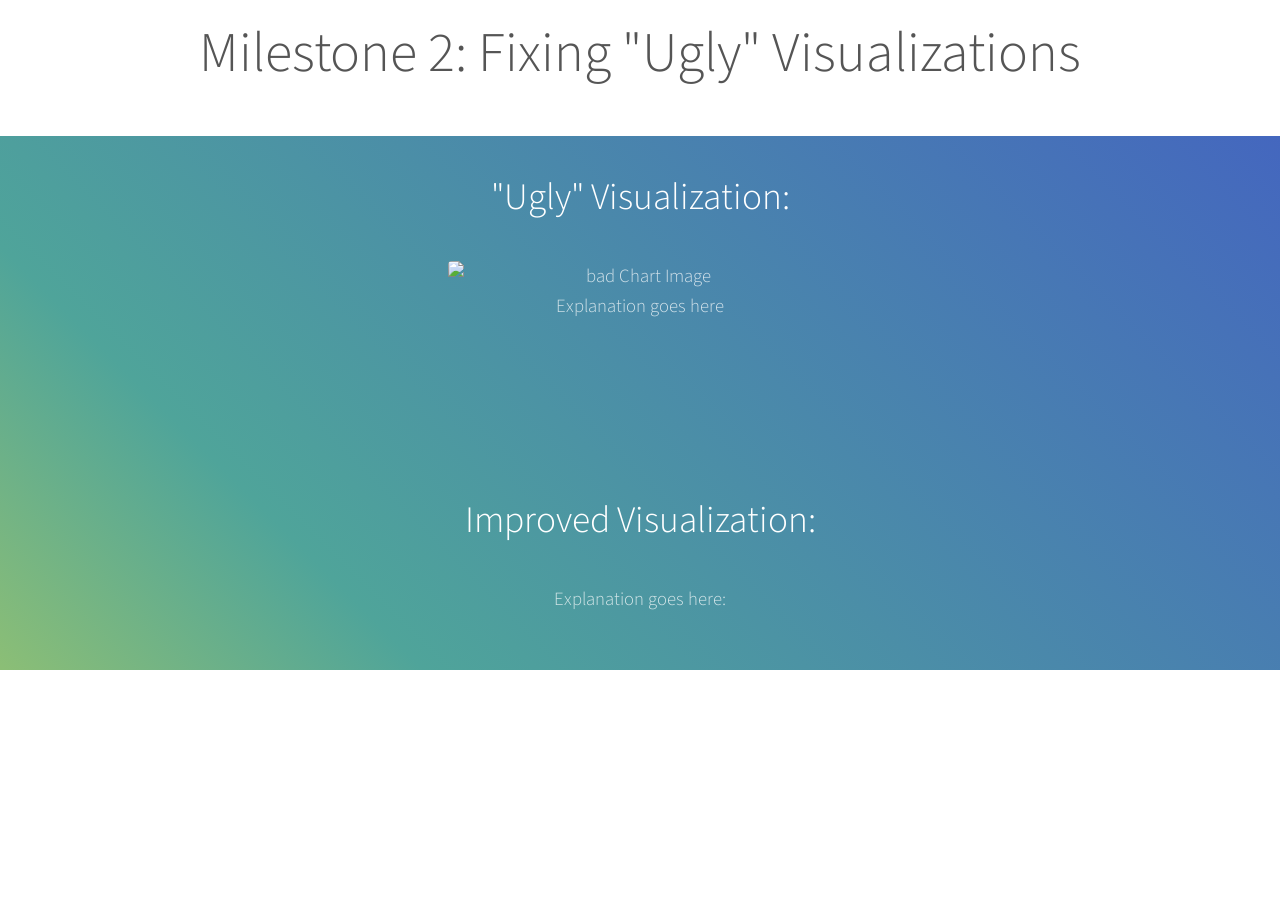
==== fixedVisualizations.html @ b589fcad "Update fixedVisualizations.html" ====
<!DOCTYPE HTML>

<html>
	<head>
		<title>Photon by HTML5 UP</title>
		<meta charset="utf-8" />
		<meta name="viewport" content="width=device-width, initial-scale=1, user-scalable=no" />
		<link rel="stylesheet" href="assets/css/main.css" />
		<noscript><link rel="stylesheet" href="assets/css/noscript.css" /></noscript>
		<style>
		    /* Reduce vertical padding only for this page */
		    #one.main.style1 {
		        padding-top: 0em;
		        padding-bottom: 1em;
		    }
			#one header.major:after {
        		display: none;
    		}
			
		</style>
		<!-- Load vega libraries -->
		<script src="https://cdn.jsdelivr.net/npm/vega@5"></script>
   		<script src="https://cdn.jsdelivr.net/npm/vega-lite@5"></script>
    	<script src="https://cdn.jsdelivr.net/npm/vega-embed@6"></script>
	</head>
	
		<div class="milestone-intro">
			<header class="major">
				<h2>Milestone 2: Fixing "Ugly" Visualizations</h2>
			</header>
		</div>

				
			<!-- Bad Visualization -->
			<div class="chart-section chart-card">
				<h2>"Ugly" Visualization: </h2>
					<img src="images/badChart.png" alt="bad Chart Image" class="image fit" style="display:block; margin:0 auto; width:30%;">
			
		
				<!-- Explanation -->
				<div class="analysis-text">
					<p>Explanation goes here</p>
					<p><br /></p>
					<p><br /></p>
					<h2>Improved Visualization: </h2>
						<div style="width: 100%; max-width: 700px; margin: 0 auto;"><div id="fixedVisualization"></div></div>
						</div>
					<p>Explanation goes here: </p>
				</div>
			</div>
	


				<!-- Scripts -->
			<script src="assets/js/jquery.min.js"></script>
			<script src="assets/js/jquery.scrolly.min.js"></script>
			<script src="assets/js/browser.min.js"></script>
			<script src="assets/js/breakpoints.min.js"></script>
			<script src="assets/js/util.js"></script>
			<script src="assets/js/main.js"></script>
			<script src="fixedVisualization.js"></script>
		
	</body>
---- assets/css/main.css ----
@import url("fontawesome-all.min.css");
@import url("https://fonts.googleapis.com/css?family=Source+Sans+Pro:300,300italic,400,400italic");

/*
	Photon by HTML5 UP
	html5up.net | @ajlkn
	Free for personal and commercial use under the CCA 3.0 license (html5up.net/license)
*/

html, body, div, span, applet, object,
iframe, h1, h2, h3, h4, h5, h6, p, blockquote,
pre, a, abbr, acronym, address, big, cite,
code, del, dfn, em, img, ins, kbd, q, s, samp,
small, strike, strong, sub, sup, tt, var, b,F
u, i, center, dl, dt, dd, ol, ul, li, fieldset,
form, label, legend, table, caption, tbody,
tfoot, thead, tr, th, td, article, aside,
canvas, details, embed, figure, figcaption,
footer, header, hgroup, menu, nav, output, ruby,
section, summary, time, mark, audio, video {
	margin: 0;
	padding: 0;
	border: 0;
	font-size: 100%;
	font: inherit;
	vertical-align: baseline;}

article, aside, details, figcaption, figure,
footer, header, hgroup, menu, nav, section {
	display: block;}

body {
	line-height: 1;
}

ol, ul {
	list-style: none;
}

blockquote, q {
	quotes: none;
}

	blockquote:before, blockquote:after, q:before, q:after {
		content: '';
		content: none;
	}

table {
	border-collapse: collapse;
	border-spacing: 0;
}

body {
	-webkit-text-size-adjust: none;
}

mark {
	background-color: transparent;
	color: inherit;
}

input::-moz-focus-inner {
	border: 0;
	padding: 0;
}

input, select, textarea {
	-moz-appearance: none;
	-webkit-appearance: none;
	-ms-appearance: none;
	appearance: none;
}

.vega-embed {
    height: auto !important;
    overflow: visible !important;
}

#chart2 {
    min-height: 400px;
}

#one p {
    text-align: center;
}

#fixedVisualization {
  width: 100%;       /* Forces container to grow and shrink with the browser window */
  display: block;    /* Ensures it acts as a structural block element */
  box-sizing: border-box;
}

.chart-card {
	padding: 2em 0 1em 0 ;
	background-color: #4686a0;
	color: rgba(255, 255, 255, 0.75);
	background-attachment: fixed,							fixed,							fixed;
	background-image: url("images/overlay2.png"), url("images/overlay3.svg"), linear-gradient(45deg, #9dc66b 5%, #4fa49a 30%, #4361c2);
	background-position: top left,						center center,					center center;
	background-size: auto,							cover,							cover;
	overflow: hidden;
	position: relative;
	text-align: center;

}

	.chart-card hr {
    margin-top: 4rem;   /* adjust as needed */
	}

	

.milestone-intro {
    text-align: center;
	font-size: 1.5em;
	padding: 1rem 0;          /* shrink vertical space */
    display: flex;            /* enable vertical centering */
    align-items: center;      /* center vertically */
    justify-content: center;  /* center horizontally */
}

.analysis-text {
    max-width: 900px;
    margin: 0 auto;
    text-align: center;
	margin-bottom: 2rem;
}

.hover-image {
    transition: transform 0.3s ease;
}

.hover-image:hover {
    transform: scale(1.05);
}

.milestone-intro header.major:after {
    display: none;
}

#portfolio {
    padding-top: 1em;
}


/* Basic */

	/*.chart-card {
	    background: white;
	    padding: 20px;
	    border-radius: 12px;
	    box-shadow: 0 0 25px rgba(0, 0, 0, 0.12);
	}*/

	html {
		box-sizing: border-box;
	}

	*, *:before, *:after {
		box-sizing: inherit;
	}

	body {
		background: #fff;
	}

		body.is-preload *, body.is-preload *:before, body.is-preload *:after {
			-moz-animation: none !important;
			-webkit-animation: none !important;
			-ms-animation: none !important;
			animation: none !important;
			-moz-transition: none !important;
			-webkit-transition: none !important;
			-ms-transition: none !important;
			transition: none !important;
		}

	body, input, select, textarea {
		color: #666;
		font-family: "Source Sans Pro", Helvetica, sans-serif;
		font-size: 16pt;
		font-weight: 300;
		line-height: 1.65em;
	}

	a {
		-moz-transition: color 0.2s ease-in-out, border-color 0.2s ease-in-out;
		-webkit-transition: color 0.2s ease-in-out, border-color 0.2s ease-in-out;
		-ms-transition: color 0.2s ease-in-out, border-color 0.2s ease-in-out;
		transition: color 0.2s ease-in-out, border-color 0.2s ease-in-out;
		border-bottom: dotted 1px #666;
		color: inherit;
		text-decoration: none;
	}

		a:hover {
			border-bottom-color: transparent !important;
			color: #6bd4c8;
		}

	strong, b {
		color: #555;
		font-weight: 400;
	}

	em, i {
		font-style: italic;
	}

	p {
		margin: 0 0 2em 0;
	}

	h1, h2, h3, h4, h5, h6 {
		color: #555;
		line-height: 1em;
		margin: 0 0 1em 0;
	}

		h1 a, h2 a, h3 a, h4 a, h5 a, h6 a {
			color: inherit;
			text-decoration: none;
		}

	h1 {
		font-size: 2.25em;
		line-height: 1.35em;
	}

	h2 {
		font-size: 2em;
		line-height: 1.35em;
	}

	h3 {
		font-size: 1.35em;
		line-height: 1.5em;
	}

	h4 {
		font-size: 1.25em;
		line-height: 1.5em;
	}

	h5 {
		font-size: 0.9em;
		line-height: 1.5em;
	}

	h6 {
		font-size: 0.7em;
		line-height: 1.5em;
	}

	sub {
		font-size: 0.8em;
		position: relative;
		top: 0.5em;
	}

	sup {
		font-size: 0.8em;
		position: relative;
		top: -0.5em;
	}


	hr {
  		border: 0;
  		width: 98%;
  		height: 2px;
  		background: linear-gradient(to right, #ddd, #999, #ddd);
  		margin: 4rem auto;
		margin-left: auto;
		margin-left: auto;
	}

		hr.major {
			margin-top: 4em ;
			margin-bottom: 2rem;
		}

	blockquote {
		border-left: solid 4px rgba(144, 144, 144, 0.5);
		font-style: italic;
		margin: 0 0 2em 0;
		padding: 0.5em 0 0.5em 2em;
	}

	code {
		background: rgba(144, 144, 144, 0.075);
		border-radius: 4px;
		border: solid 1px rgba(144, 144, 144, 0.5);
		font-family: "Courier New", monospace;
		font-size: 0.9em;
		margin: 0 0.25em;
		padding: 0.25em 0.65em;
	}

	pre {
		-webkit-overflow-scrolling: touch;
		font-family: "Courier New", monospace;
		font-size: 0.9em;
		margin: 0 0 2em 0;
	}

		pre code {
			display: block;
			line-height: 1.75em;
			padding: 1em 1.5em;
			overflow-x: auto;
		}

	.align-left {
		text-align: left;
	}

	.align-center {
		text-align: center;
	}

	.align-right {
		text-align: right;
	}

/* Container */

	.container {
		margin: 0 auto;
		max-width: calc(100% - 4em);
		width: 60em;
	}

		.container.xsmall {
			width: 15em;
		}

		.container.small {
			width: 30em;
		}

		.container.medium {
			width: 45em;
		}

		.container.large {
			width: 75em;
		}

		.container.xlarge {
			width: 90em;
		}

		.container.max {
			width: 100%;
		}

		@media screen and (max-width: 980px) {

			.container {
				max-width: 100% !important;
				width: 100% !important;
			}

		}

		@media screen and (max-width: 480px) {

			.container {
				max-width: calc(100% - 3em);
			}

		}

/* Row */

	.row {
		display: flex;
		flex-wrap: wrap;
		box-sizing: border-box;
		align-items: stretch;
	}

		.row > * {
			box-sizing: border-box;
		}

		.row.gtr-uniform > * > :last-child {
			margin-bottom: 0;
		}

		.row.aln-left {
			justify-content: flex-start;
		}

		.row.aln-center {
			justify-content: center;
		}

		.row.aln-right {
			justify-content: flex-end;
		}

		.row.aln-top {
			align-items: flex-start;
		}

		.row.aln-middle {
			align-items: center;
		}

		.row.aln-bottom {
			align-items: flex-end;
		}

		.row > .imp {
			order: -1;
		}

		.row > .col-1 {
			width: 8.33333%;
		}

		.row > .off-1 {
			margin-left: 8.33333%;
		}

		.row > .col-2 {
			width: 16.66667%;
		}

		.row > .off-2 {
			margin-left: 16.66667%;
		}

		.row > .col-3 {
			width: 25%;
		}

		.row > .off-3 {
			margin-left: 25%;
		}

		.row > .col-4 {
			width: 33.33333%;
		}

		.row > .off-4 {
			margin-left: 33.33333%;
		}

		.row > .col-5 {
			width: 41.66667%;
		}

		.row > .off-5 {
			margin-left: 41.66667%;
		}

		.row > .col-6 {
			width: 50%;
		}

		.row > .off-6 {
			margin-left: 50%;
		}

		.row > .col-7 {
			width: 58.33333%;
		}

		.row > .off-7 {
			margin-left: 58.33333%;
		}

		.row > .col-8 {
			width: 66.66667%;
		}

		.row > .off-8 {
			margin-left: 66.66667%;
		}

		.row > .col-9 {
			width: 75%;
		}

		.row > .off-9 {
			margin-left: 75%;
		}

		.row > .col-10 {
			width: 83.33333%;
		}

		.row > .off-10 {
			margin-left: 83.33333%;
		}

		.row > .col-11 {
			width: 91.66667%;
		}

		.row > .off-11 {
			margin-left: 91.66667%;
		}

		.row > .col-12 {
			width: 100%;
		}

		.row > .off-12 {
			margin-left: 100%;
		}

		.row.gtr-0 {
			margin-top: 0;
			margin-left: 0em;
		}

			.row.gtr-0 > * {
				padding: 0 0 0 0em;
			}

			.row.gtr-0.gtr-uniform {
				margin-top: 0em;
			}

				.row.gtr-0.gtr-uniform > * {
					padding-top: 0em;
				}

		.row.gtr-25 {
			margin-top: 0;
			margin-left: -0.5em;
		}

			.row.gtr-25 > * {
				padding: 0 0 0 0.5em;
			}

			.row.gtr-25.gtr-uniform {
				margin-top: -0.5em;
			}

				.row.gtr-25.gtr-uniform > * {
					padding-top: 0.5em;
				}

		.row.gtr-50 {
			margin-top: 0;
			margin-left: -1em;
		}

			.row.gtr-50 > * {
				padding: 0 0 0 1em;
			}

			.row.gtr-50.gtr-uniform {
				margin-top: -1em;
			}

				.row.gtr-50.gtr-uniform > * {
					padding-top: 1em;
				}

		.row {
			margin-top: 0;
			margin-left: -2em;
		}

			.row > * {
				padding: 0 0 0 2em;
			}

			.row.gtr-uniform {
				margin-top: -2em;
			}

				.row.gtr-uniform > * {
					padding-top: 2em;
				}

		.row.gtr-150 {
			margin-top: 0;
			margin-left: -3em;
		}

			.row.gtr-150 > * {
				padding: 0 0 0 3em;
			}

			.row.gtr-150.gtr-uniform {
				margin-top: -3em;
			}

				.row.gtr-150.gtr-uniform > * {
					padding-top: 3em;
				}

		.row.gtr-200 {
			margin-top: 0;
			margin-left: -4em;
		}

			.row.gtr-200 > * {
				padding: 0 0 0 4em;
			}

			.row.gtr-200.gtr-uniform {
				margin-top: -4em;
			}

				.row.gtr-200.gtr-uniform > * {
					padding-top: 4em;
				}

		@media screen and (max-width: 1680px) {

			.row {
				display: flex;
				flex-wrap: wrap;
				box-sizing: border-box;
				align-items: stretch;
			}

				.row > * {
					box-sizing: border-box;
				}

				.row.gtr-uniform > * > :last-child {
					margin-bottom: 0;
				}

				.row.aln-left {
					justify-content: flex-start;
				}

				.row.aln-center {
					justify-content: center;
				}

				.row.aln-right {
					justify-content: flex-end;
				}

				.row.aln-top {
					align-items: flex-start;
				}

				.row.aln-middle {
					align-items: center;
				}

				.row.aln-bottom {
					align-items: flex-end;
				}

				.row > .imp-xlarge {
					order: -1;
				}

				.row > .col-1-xlarge {
					width: 8.33333%;
				}

				.row > .off-1-xlarge {
					margin-left: 8.33333%;
				}

				.row > .col-2-xlarge {
					width: 16.66667%;
				}

				.row > .off-2-xlarge {
					margin-left: 16.66667%;
				}

				.row > .col-3-xlarge {
					width: 25%;
				}

				.row > .off-3-xlarge {
					margin-left: 25%;
				}

				.row > .col-4-xlarge {
					width: 33.33333%;
				}

				.row > .off-4-xlarge {
					margin-left: 33.33333%;
				}

				.row > .col-5-xlarge {
					width: 41.66667%;
				}

				.row > .off-5-xlarge {
					margin-left: 41.66667%;
				}

				.row > .col-6-xlarge {
					width: 50%;
				}

				.row > .off-6-xlarge {
					margin-left: 50%;
				}

				.row > .col-7-xlarge {
					width: 58.33333%;
				}

				.row > .off-7-xlarge {
					margin-left: 58.33333%;
				}

				.row > .col-8-xlarge {
					width: 66.66667%;
				}

				.row > .off-8-xlarge {
					margin-left: 66.66667%;
				}

				.row > .col-9-xlarge {
					width: 75%;
				}

				.row > .off-9-xlarge {
					margin-left: 75%;
				}

				.row > .col-10-xlarge {
					width: 83.33333%;
				}

				.row > .off-10-xlarge {
					margin-left: 83.33333%;
				}

				.row > .col-11-xlarge {
					width: 91.66667%;
				}

				.row > .off-11-xlarge {
					margin-left: 91.66667%;
				}

				.row > .col-12-xlarge {
					width: 100%;
				}

				.row > .off-12-xlarge {
					margin-left: 100%;
				}

				.row.gtr-0 {
					margin-top: 0;
					margin-left: 0em;
				}

					.row.gtr-0 > * {
						padding: 0 0 0 0em;
					}

					.row.gtr-0.gtr-uniform {
						margin-top: 0em;
					}

						.row.gtr-0.gtr-uniform > * {
							padding-top: 0em;
						}

				.row.gtr-25 {
					margin-top: 0;
					margin-left: -0.5em;
				}

					.row.gtr-25 > * {
						padding: 0 0 0 0.5em;
					}

					.row.gtr-25.gtr-uniform {
						margin-top: -0.5em;
					}

						.row.gtr-25.gtr-uniform > * {
							padding-top: 0.5em;
						}

				.row.gtr-50 {
					margin-top: 0;
					margin-left: -1em;
				}

					.row.gtr-50 > * {
						padding: 0 0 0 1em;
					}

					.row.gtr-50.gtr-uniform {
						margin-top: -1em;
					}

						.row.gtr-50.gtr-uniform > * {
							padding-top: 1em;
						}

				.row {
					margin-top: 0;
					margin-left: -2em;
				}

					.row > * {
						padding: 0 0 0 2em;
					}

					.row.gtr-uniform {
						margin-top: -2em;
					}

						.row.gtr-uniform > * {
							padding-top: 2em;
						}

				.row.gtr-150 {
					margin-top: 0;
					margin-left: -3em;
				}

					.row.gtr-150 > * {
						padding: 0 0 0 3em;
					}

					.row.gtr-150.gtr-uniform {
						margin-top: -3em;
					}

						.row.gtr-150.gtr-uniform > * {
							padding-top: 3em;
						}

				.row.gtr-200 {
					margin-top: 0;
					margin-left: -4em;
				}

					.row.gtr-200 > * {
						padding: 0 0 0 4em;
					}

					.row.gtr-200.gtr-uniform {
						margin-top: -4em;
					}

						.row.gtr-200.gtr-uniform > * {
							padding-top: 4em;
						}

		}

		@media screen and (max-width: 1140px) {

			.row {
				display: flex;
				flex-wrap: wrap;
				box-sizing: border-box;
				align-items: stretch;
			}

				.row > * {
					box-sizing: border-box;
				}

				.row.gtr-uniform > * > :last-child {
					margin-bottom: 0;
				}

				.row.aln-left {
					justify-content: flex-start;
				}

				.row.aln-center {
					justify-content: center;
				}

				.row.aln-right {
					justify-content: flex-end;
				}

				.row.aln-top {
					align-items: flex-start;
				}

				.row.aln-middle {
					align-items: center;
				}

				.row.aln-bottom {
					align-items: flex-end;
				}

				.row > .imp-large {
					order: -1;
				}

				.row > .col-1-large {
					width: 8.33333%;
				}

				.row > .off-1-large {
					margin-left: 8.33333%;
				}

				.row > .col-2-large {
					width: 16.66667%;
				}

				.row > .off-2-large {
					margin-left: 16.66667%;
				}

				.row > .col-3-large {
					width: 25%;
				}

				.row > .off-3-large {
					margin-left: 25%;
				}

				.row > .col-4-large {
					width: 33.33333%;
				}

				.row > .off-4-large {
					margin-left: 33.33333%;
				}

				.row > .col-5-large {
					width: 41.66667%;
				}

				.row > .off-5-large {
					margin-left: 41.66667%;
				}

				.row > .col-6-large {
					width: 50%;
				}

				.row > .off-6-large {
					margin-left: 50%;
				}

				.row > .col-7-large {
					width: 58.33333%;
				}

				.row > .off-7-large {
					margin-left: 58.33333%;
				}

				.row > .col-8-large {
					width: 66.66667%;
				}

				.row > .off-8-large {
					margin-left: 66.66667%;
				}

				.row > .col-9-large {
					width: 75%;
				}

				.row > .off-9-large {
					margin-left: 75%;
				}

				.row > .col-10-large {
					width: 83.33333%;
				}

				.row > .off-10-large {
					margin-left: 83.33333%;
				}

				.row > .col-11-large {
					width: 91.66667%;
				}

				.row > .off-11-large {
					margin-left: 91.66667%;
				}

				.row > .col-12-large {
					width: 100%;
				}

				.row > .off-12-large {
					margin-left: 100%;
				}

				.row.gtr-0 {
					margin-top: 0;
					margin-left: 0em;
				}

					.row.gtr-0 > * {
						padding: 0 0 0 0em;
					}

					.row.gtr-0.gtr-uniform {
						margin-top: 0em;
					}

						.row.gtr-0.gtr-uniform > * {
							padding-top: 0em;
						}

				.row.gtr-25 {
					margin-top: 0;
					margin-left: -0.5em;
				}

					.row.gtr-25 > * {
						padding: 0 0 0 0.5em;
					}

					.row.gtr-25.gtr-uniform {
						margin-top: -0.5em;
					}

						.row.gtr-25.gtr-uniform > * {
							padding-top: 0.5em;
						}

				.row.gtr-50 {
					margin-top: 0;
					margin-left: -1em;
				}

					.row.gtr-50 > * {
						padding: 0 0 0 1em;
					}

					.row.gtr-50.gtr-uniform {
						margin-top: -1em;
					}

						.row.gtr-50.gtr-uniform > * {
							padding-top: 1em;
						}

				.row {
					margin-top: 0;
					margin-left: -2em;
				}

					.row > * {
						padding: 0 0 0 2em;
					}

					.row.gtr-uniform {
						margin-top: -2em;
					}

						.row.gtr-uniform > * {
							padding-top: 2em;
						}

				.row.gtr-150 {
					margin-top: 0;
					margin-left: -3em;
				}

					.row.gtr-150 > * {
						padding: 0 0 0 3em;
					}

					.row.gtr-150.gtr-uniform {
						margin-top: -3em;
					}

						.row.gtr-150.gtr-uniform > * {
							padding-top: 3em;
						}

				.row.gtr-200 {
					margin-top: 0;
					margin-left: -4em;
				}

					.row.gtr-200 > * {
						padding: 0 0 0 4em;
					}

					.row.gtr-200.gtr-uniform {
						margin-top: -4em;
					}

						.row.gtr-200.gtr-uniform > * {
							padding-top: 4em;
						}

		}

		@media screen and (max-width: 980px) {

			.row {
				display: flex;
				flex-wrap: wrap;
				box-sizing: border-box;
				align-items: stretch;
			}

				.row > * {
					box-sizing: border-box;
				}

				.row.gtr-uniform > * > :last-child {
					margin-bottom: 0;
				}

				.row.aln-left {
					justify-content: flex-start;
				}

				.row.aln-center {
					justify-content: center;
				}

				.row.aln-right {
					justify-content: flex-end;
				}

				.row.aln-top {
					align-items: flex-start;
				}

				.row.aln-middle {
					align-items: center;
				}

				.row.aln-bottom {
					align-items: flex-end;
				}

				.row > .imp-medium {
					order: -1;
				}

				.row > .col-1-medium {
					width: 8.33333%;
				}

				.row > .off-1-medium {
					margin-left: 8.33333%;
				}

				.row > .col-2-medium {
					width: 16.66667%;
				}

				.row > .off-2-medium {
					margin-left: 16.66667%;
				}

				.row > .col-3-medium {
					width: 25%;
				}

				.row > .off-3-medium {
					margin-left: 25%;
				}

				.row > .col-4-medium {
					width: 33.33333%;
				}

				.row > .off-4-medium {
					margin-left: 33.33333%;
				}

				.row > .col-5-medium {
					width: 41.66667%;
				}

				.row > .off-5-medium {
					margin-left: 41.66667%;
				}

				.row > .col-6-medium {
					width: 50%;
				}

				.row > .off-6-medium {
					margin-left: 50%;
				}

				.row > .col-7-medium {
					width: 58.33333%;
				}

				.row > .off-7-medium {
					margin-left: 58.33333%;
				}

				.row > .col-8-medium {
					width: 66.66667%;
				}

				.row > .off-8-medium {
					margin-left: 66.66667%;
				}

				.row > .col-9-medium {
					width: 75%;
				}

				.row > .off-9-medium {
					margin-left: 75%;
				}

				.row > .col-10-medium {
					width: 83.33333%;
				}

				.row > .off-10-medium {
					margin-left: 83.33333%;
				}

				.row > .col-11-medium {
					width: 91.66667%;
				}

				.row > .off-11-medium {
					margin-left: 91.66667%;
				}

				.row > .col-12-medium {
					width: 100%;
				}

				.row > .off-12-medium {
					margin-left: 100%;
				}

				.row.gtr-0 {
					margin-top: 0;
					margin-left: 0em;
				}

					.row.gtr-0 > * {
						padding: 0 0 0 0em;
					}

					.row.gtr-0.gtr-uniform {
						margin-top: 0em;
					}

						.row.gtr-0.gtr-uniform > * {
							padding-top: 0em;
						}

				.row.gtr-25 {
					margin-top: 0;
					margin-left: -0.5em;
				}

					.row.gtr-25 > * {
						padding: 0 0 0 0.5em;
					}

					.row.gtr-25.gtr-uniform {
						margin-top: -0.5em;
					}

						.row.gtr-25.gtr-uniform > * {
							padding-top: 0.5em;
						}

				.row.gtr-50 {
					margin-top: 0;
					margin-left: -1em;
				}

					.row.gtr-50 > * {
						padding: 0 0 0 1em;
					}

					.row.gtr-50.gtr-uniform {
						margin-top: -1em;
					}

						.row.gtr-50.gtr-uniform > * {
							padding-top: 1em;
						}

				.row {
					margin-top: 0;
					margin-left: -2em;
				}

					.row > * {
						padding: 0 0 0 2em;
					}

					.row.gtr-uniform {
						margin-top: -2em;
					}

						.row.gtr-uniform > * {
							padding-top: 2em;
						}

				.row.gtr-150 {
					margin-top: 0;
					margin-left: -3em;
				}

					.row.gtr-150 > * {
						padding: 0 0 0 3em;
					}

					.row.gtr-150.gtr-uniform {
						margin-top: -3em;
					}

						.row.gtr-150.gtr-uniform > * {
							padding-top: 3em;
						}

				.row.gtr-200 {
					margin-top: 0;
					margin-left: -4em;
				}

					.row.gtr-200 > * {
						padding: 0 0 0 4em;
					}

					.row.gtr-200.gtr-uniform {
						margin-top: -4em;
					}

						.row.gtr-200.gtr-uniform > * {
							padding-top: 4em;
						}

		}

		@media screen and (max-width: 736px) {

			.row {
				display: flex;
				flex-wrap: wrap;
				box-sizing: border-box;
				align-items: stretch;
			}

				.row > * {
					box-sizing: border-box;
				}

				.row.gtr-uniform > * > :last-child {
					margin-bottom: 0;
				}

				.row.aln-left {
					justify-content: flex-start;
				}

				.row.aln-center {
					justify-content: center;
				}

				.row.aln-right {
					justify-content: flex-end;
				}

				.row.aln-top {
					align-items: flex-start;
				}

				.row.aln-middle {
					align-items: center;
				}

				.row.aln-bottom {
					align-items: flex-end;
				}

				.row > .imp-small {
					order: -1;
				}

				.row > .col-1-small {
					width: 8.33333%;
				}

				.row > .off-1-small {
					margin-left: 8.33333%;
				}

				.row > .col-2-small {
					width: 16.66667%;
				}

				.row > .off-2-small {
					margin-left: 16.66667%;
				}

				.row > .col-3-small {
					width: 25%;
				}

				.row > .off-3-small {
					margin-left: 25%;
				}

				.row > .col-4-small {
					width: 33.33333%;
				}

				.row > .off-4-small {
					margin-left: 33.33333%;
				}

				.row > .col-5-small {
					width: 41.66667%;
				}

				.row > .off-5-small {
					margin-left: 41.66667%;
				}

				.row > .col-6-small {
					width: 50%;
				}

				.row > .off-6-small {
					margin-left: 50%;
				}

				.row > .col-7-small {
					width: 58.33333%;
				}

				.row > .off-7-small {
					margin-left: 58.33333%;
				}

				.row > .col-8-small {
					width: 66.66667%;
				}

				.row > .off-8-small {
					margin-left: 66.66667%;
				}

				.row > .col-9-small {
					width: 75%;
				}

				.row > .off-9-small {
					margin-left: 75%;
				}

				.row > .col-10-small {
					width: 83.33333%;
				}

				.row > .off-10-small {
					margin-left: 83.33333%;
				}

				.row > .col-11-small {
					width: 91.66667%;
				}

				.row > .off-11-small {
					margin-left: 91.66667%;
				}

				.row > .col-12-small {
					width: 100%;
				}

				.row > .off-12-small {
					margin-left: 100%;
				}

				.row.gtr-0 {
					margin-top: 0;
					margin-left: 0em;
				}

					.row.gtr-0 > * {
						padding: 0 0 0 0em;
					}

					.row.gtr-0.gtr-uniform {
						margin-top: 0em;
					}

						.row.gtr-0.gtr-uniform > * {
							padding-top: 0em;
						}

				.row.gtr-25 {
					margin-top: 0;
					margin-left: -0.5em;
				}

					.row.gtr-25 > * {
						padding: 0 0 0 0.5em;
					}

					.row.gtr-25.gtr-uniform {
						margin-top: -0.5em;
					}

						.row.gtr-25.gtr-uniform > * {
							padding-top: 0.5em;
						}

				.row.gtr-50 {
					margin-top: 0;
					margin-left: -1em;
				}

					.row.gtr-50 > * {
						padding: 0 0 0 1em;
					}

					.row.gtr-50.gtr-uniform {
						margin-top: -1em;
					}

						.row.gtr-50.gtr-uniform > * {
							padding-top: 1em;
						}

				.row {
					margin-top: 0;
					margin-left: -2em;
				}

					.row > * {
						padding: 0 0 0 2em;
					}

					.row.gtr-uniform {
						margin-top: -2em;
					}

						.row.gtr-uniform > * {
							padding-top: 2em;
						}

				.row.gtr-150 {
					margin-top: 0;
					margin-left: -3em;
				}

					.row.gtr-150 > * {
						padding: 0 0 0 3em;
					}

					.row.gtr-150.gtr-uniform {
						margin-top: -3em;
					}

						.row.gtr-150.gtr-uniform > * {
							padding-top: 3em;
						}

				.row.gtr-200 {
					margin-top: 0;
					margin-left: -4em;
				}

					.row.gtr-200 > * {
						padding: 0 0 0 4em;
					}

					.row.gtr-200.gtr-uniform {
						margin-top: -4em;
					}

						.row.gtr-200.gtr-uniform > * {
							padding-top: 4em;
						}

		}

		@media screen and (max-width: 480px) {

			.row {
				display: flex;
				flex-wrap: wrap;
				box-sizing: border-box;
				align-items: stretch;
			}

				.row > * {
					box-sizing: border-box;
				}

				.row.gtr-uniform > * > :last-child {
					margin-bottom: 0;
				}

				.row.aln-left {
					justify-content: flex-start;
				}

				.row.aln-center {
					justify-content: center;
				}

				.row.aln-right {
					justify-content: flex-end;
				}

				.row.aln-top {
					align-items: flex-start;
				}

				.row.aln-middle {
					align-items: center;
				}

				.row.aln-bottom {
					align-items: flex-end;
				}

				.row > .imp-xsmall {
					order: -1;
				}

				.row > .col-1-xsmall {
					width: 8.33333%;
				}

				.row > .off-1-xsmall {
					margin-left: 8.33333%;
				}

				.row > .col-2-xsmall {
					width: 16.66667%;
				}

				.row > .off-2-xsmall {
					margin-left: 16.66667%;
				}

				.row > .col-3-xsmall {
					width: 25%;
				}

				.row > .off-3-xsmall {
					margin-left: 25%;
				}

				.row > .col-4-xsmall {
					width: 33.33333%;
				}

				.row > .off-4-xsmall {
					margin-left: 33.33333%;
				}

				.row > .col-5-xsmall {
					width: 41.66667%;
				}

				.row > .off-5-xsmall {
					margin-left: 41.66667%;
				}

				.row > .col-6-xsmall {
					width: 50%;
				}

				.row > .off-6-xsmall {
					margin-left: 50%;
				}

				.row > .col-7-xsmall {
					width: 58.33333%;
				}

				.row > .off-7-xsmall {
					margin-left: 58.33333%;
				}

				.row > .col-8-xsmall {
					width: 66.66667%;
				}

				.row > .off-8-xsmall {
					margin-left: 66.66667%;
				}

				.row > .col-9-xsmall {
					width: 75%;
				}

				.row > .off-9-xsmall {
					margin-left: 75%;
				}

				.row > .col-10-xsmall {
					width: 83.33333%;
				}

				.row > .off-10-xsmall {
					margin-left: 83.33333%;
				}

				.row > .col-11-xsmall {
					width: 91.66667%;
				}

				.row > .off-11-xsmall {
					margin-left: 91.66667%;
				}

				.row > .col-12-xsmall {
					width: 100%;
				}

				.row > .off-12-xsmall {
					margin-left: 100%;
				}

				.row.gtr-0 {
					margin-top: 0;
					margin-left: 0em;
				}

					.row.gtr-0 > * {
						padding: 0 0 0 0em;
					}

					.row.gtr-0.gtr-uniform {
						margin-top: 0em;
					}

						.row.gtr-0.gtr-uniform > * {
							padding-top: 0em;
						}

				.row.gtr-25 {
					margin-top: 0;
					margin-left: -0.5em;
				}

					.row.gtr-25 > * {
						padding: 0 0 0 0.5em;
					}

					.row.gtr-25.gtr-uniform {
						margin-top: -0.5em;
					}

						.row.gtr-25.gtr-uniform > * {
							padding-top: 0.5em;
						}

				.row.gtr-50 {
					margin-top: 0;
					margin-left: -1em;
				}

					.row.gtr-50 > * {
						padding: 0 0 0 1em;
					}

					.row.gtr-50.gtr-uniform {
						margin-top: -1em;
					}

						.row.gtr-50.gtr-uniform > * {
							padding-top: 1em;
						}

				.row {
					margin-top: 0;
					margin-left: -2em;
				}

					.row > * {
						padding: 0 0 0 2em;
					}

					.row.gtr-uniform {
						margin-top: -2em;
					}

						.row.gtr-uniform > * {
							padding-top: 2em;
						}

				.row.gtr-150 {
					margin-top: 0;
					margin-left: -3em;
				}

					.row.gtr-150 > * {
						padding: 0 0 0 3em;
					}

					.row.gtr-150.gtr-uniform {
						margin-top: -3em;
					}

						.row.gtr-150.gtr-uniform > * {
							padding-top: 3em;
						}

				.row.gtr-200 {
					margin-top: 0;
					margin-left: -4em;
				}

					.row.gtr-200 > * {
						padding: 0 0 0 4em;
					}

					.row.gtr-200.gtr-uniform {
						margin-top: -4em;
					}

						.row.gtr-200.gtr-uniform > * {
							padding-top: 4em;
						}

		}

		@media screen and (max-width: 320px) {

			.row {
				display: flex;
				flex-wrap: wrap;
				box-sizing: border-box;
				align-items: stretch;
			}

				.row > * {
					box-sizing: border-box;
				}

				.row.gtr-uniform > * > :last-child {
					margin-bottom: 0;
				}

				.row.aln-left {
					justify-content: flex-start;
				}

				.row.aln-center {
					justify-content: center;
				}

				.row.aln-right {
					justify-content: flex-end;
				}

				.row.aln-top {
					align-items: flex-start;
				}

				.row.aln-middle {
					align-items: center;
				}

				.row.aln-bottom {
					align-items: flex-end;
				}

				.row > .imp-xxsmall {
					order: -1;
				}

				.row > .col-1-xxsmall {
					width: 8.33333%;
				}

				.row > .off-1-xxsmall {
					margin-left: 8.33333%;
				}

				.row > .col-2-xxsmall {
					width: 16.66667%;
				}

				.row > .off-2-xxsmall {
					margin-left: 16.66667%;
				}

				.row > .col-3-xxsmall {
					width: 25%;
				}

				.row > .off-3-xxsmall {
					margin-left: 25%;
				}

				.row > .col-4-xxsmall {
					width: 33.33333%;
				}

				.row > .off-4-xxsmall {
					margin-left: 33.33333%;
				}

				.row > .col-5-xxsmall {
					width: 41.66667%;
				}

				.row > .off-5-xxsmall {
					margin-left: 41.66667%;
				}

				.row > .col-6-xxsmall {
					width: 50%;
				}

				.row > .off-6-xxsmall {
					margin-left: 50%;
				}

				.row > .col-7-xxsmall {
					width: 58.33333%;
				}

				.row > .off-7-xxsmall {
					margin-left: 58.33333%;
				}

				.row > .col-8-xxsmall {
					width: 66.66667%;
				}

				.row > .off-8-xxsmall {
					margin-left: 66.66667%;
				}

				.row > .col-9-xxsmall {
					width: 75%;
				}

				.row > .off-9-xxsmall {
					margin-left: 75%;
				}

				.row > .col-10-xxsmall {
					width: 83.33333%;
				}

				.row > .off-10-xxsmall {
					margin-left: 83.33333%;
				}

				.row > .col-11-xxsmall {
					width: 91.66667%;
				}

				.row > .off-11-xxsmall {
					margin-left: 91.66667%;
				}

				.row > .col-12-xxsmall {
					width: 100%;
				}

				.row > .off-12-xxsmall {
					margin-left: 100%;
				}

				.row.gtr-0 {
					margin-top: 0;
					margin-left: 0em;
				}

					.row.gtr-0 > * {
						padding: 0 0 0 0em;
					}

					.row.gtr-0.gtr-uniform {
						margin-top: 0em;
					}

						.row.gtr-0.gtr-uniform > * {
							padding-top: 0em;
						}

				.row.gtr-25 {
					margin-top: 0;
					margin-left: -0.5em;
				}

					.row.gtr-25 > * {
						padding: 0 0 0 0.5em;
					}

					.row.gtr-25.gtr-uniform {
						margin-top: -0.5em;
					}

						.row.gtr-25.gtr-uniform > * {
							padding-top: 0.5em;
						}

				.row.gtr-50 {
					margin-top: 0;
					margin-left: -1em;
				}

					.row.gtr-50 > * {
						padding: 0 0 0 1em;
					}

					.row.gtr-50.gtr-uniform {
						margin-top: -1em;
					}

						.row.gtr-50.gtr-uniform > * {
							padding-top: 1em;
						}

				.row {
					margin-top: 0;
					margin-left: -2em;
				}

					.row > * {
						padding: 0 0 0 2em;
					}

					.row.gtr-uniform {
						margin-top: -2em;
					}

						.row.gtr-uniform > * {
							padding-top: 2em;
						}

				.row.gtr-150 {
					margin-top: 0;
					margin-left: -3em;
				}

					.row.gtr-150 > * {
						padding: 0 0 0 3em;
					}

					.row.gtr-150.gtr-uniform {
						margin-top: -3em;
					}

						.row.gtr-150.gtr-uniform > * {
							padding-top: 3em;
						}

				.row.gtr-200 {
					margin-top: 0;
					margin-left: -4em;
				}

					.row.gtr-200 > * {
						padding: 0 0 0 4em;
					}

					.row.gtr-200.gtr-uniform {
						margin-top: -4em;
					}

						.row.gtr-200.gtr-uniform > * {
							padding-top: 4em;
						}

		}

/* Section/Article */

	section.special, article.special {
		text-align: center;
	}

	header p {
		color: #999;
		margin: 0 0 1.5em 0;
		position: relative;
	}

	header h2 + p {
		font-size: 1.25em;
		line-height: 1.5em;
		margin-top: -1em;
	}

	header h3 + p {
		font-size: 1.1em;
		line-height: 1.5em;
		margin-top: -0.8em;
	}

	header h4 + p,
	header h5 + p,
	header h6 + p {
		font-size: 0.9em;
		line-height: 1.5em;
		margin-top: -0.6em;
	}

	header.major {
		margin: 0 0 1em 0;
	}

		header.major:after {
			background: rgba(144, 144, 144, 0.5);
			content: '';
			display: inline-block;
			height: 1px;
			margin-top: 1.5em;
			width: 6em;
		}

		header.major h2, header.major h3, header.major h4, header.major h5, header.major h6 {
			margin: 0;
		}

		header.major p {
			margin: 0.7em 0 0 0;
		}

	header.special {
		text-align: center;
	}

	header.major.no-divider:after {
    display: none;
	}	


/* Form */

	form {
		margin: 0 0 2em 0;
	}

	label {
		color: #555;
		display: block;
		font-size: 0.9em;
		font-weight: 400;
		margin: 0 0 1em 0;
	}

	input[type="text"],
	input[type="password"],
	input[type="email"],
	select,
	textarea {
		-moz-appearance: none;
		-webkit-appearance: none;
		-ms-appearance: none;
		appearance: none;
		background: rgba(144, 144, 144, 0.075);
		border-radius: 4px;
		border: none;
		border: solid 1px rgba(144, 144, 144, 0.5);
		color: inherit;
		display: block;
		outline: 0;
		padding: 0 1em;
		text-decoration: none;
		width: 100%;
	}

		input[type="text"]:invalid,
		input[type="password"]:invalid,
		input[type="email"]:invalid,
		select:invalid,
		textarea:invalid {
			box-shadow: none;
		}

		input[type="text"]:focus,
		input[type="password"]:focus,
		input[type="email"]:focus,
		select:focus,
		textarea:focus {
			border-color: #6bd4c8;
		}

	select {
		background-image: url("data:image/svg+xml;charset=utf8,%3Csvg xmlns='http://www.w3.org/2000/svg' width='40' height='40' preserveAspectRatio='none' viewBox='0 0 40 40'%3E%3Cpath d='M9.4,12.3l10.4,10.4l10.4-10.4c0.2-0.2,0.5-0.4,0.9-0.4c0.3,0,0.6,0.1,0.9,0.4l3.3,3.3c0.2,0.2,0.4,0.5,0.4,0.9 c0,0.4-0.1,0.6-0.4,0.9L20.7,31.9c-0.2,0.2-0.5,0.4-0.9,0.4c-0.3,0-0.6-0.1-0.9-0.4L4.3,17.3c-0.2-0.2-0.4-0.5-0.4-0.9 c0-0.4,0.1-0.6,0.4-0.9l3.3-3.3c0.2-0.2,0.5-0.4,0.9-0.4S9.1,12.1,9.4,12.3z' fill='rgba(144, 144, 144, 0.5)' /%3E%3C/svg%3E");
		background-size: 1.25rem;
		background-repeat: no-repeat;
		background-position: calc(100% - 1rem) center;
		height: 2.75em;
		padding-right: 2.75em;
		text-overflow: ellipsis;
	}

		select option {
			color: #555;
			background: #fff;
		}

		select:focus::-ms-value {
			background-color: transparent;
		}

		select::-ms-expand {
			display: none;
		}

	input[type="text"],
	input[type="password"],
	input[type="email"],
	select {
		height: 2.75em;
	}

	textarea {
		padding: 0.75em 1em;
	}

	input[type="checkbox"],
	input[type="radio"] {
		-moz-appearance: none;
		-webkit-appearance: none;
		-ms-appearance: none;
		appearance: none;
		display: block;
		float: left;
		margin-right: -2em;
		opacity: 0;
		width: 1em;
		z-index: -1;
	}

		input[type="checkbox"] + label,
		input[type="radio"] + label {
			text-decoration: none;
			color: #666;
			cursor: pointer;
			display: inline-block;
			font-size: 1em;
			font-weight: 300;
			padding-left: 2.4em;
			padding-right: 0.75em;
			position: relative;
		}

			input[type="checkbox"] + label:before,
			input[type="radio"] + label:before {
				-moz-osx-font-smoothing: grayscale;
				-webkit-font-smoothing: antialiased;
				display: inline-block;
				font-style: normal;
				font-variant: normal;
				text-rendering: auto;
				line-height: 1;
				text-transform: none !important;
				font-family: 'Font Awesome 5 Free';
				font-weight: 900;
			}

			input[type="checkbox"] + label:before,
			input[type="radio"] + label:before {
				background: rgba(144, 144, 144, 0.075);
				border-radius: 4px;
				border: solid 1px rgba(144, 144, 144, 0.5);
				content: '';
				display: inline-block;
				font-size: 0.8em;
				height: 2.0625em;
				left: 0;
				line-height: 2.0625em;
				position: absolute;
				text-align: center;
				top: 0;
				width: 2.0625em;
			}

		input[type="checkbox"]:checked + label:before,
		input[type="radio"]:checked + label:before {
			background: #666666;
			border-color: #666666;
			color: #ffffff;
			content: '\f00c';
		}

		input[type="checkbox"]:focus + label:before,
		input[type="radio"]:focus + label:before {
			border-color: #6bd4c8;
		}

	input[type="checkbox"] + label:before {
		border-radius: 4px;
	}

	input[type="radio"] + label:before {
		border-radius: 100%;
	}

	::-webkit-input-placeholder {
		color: #999 !important;
		opacity: 1.0;
	}

	:-moz-placeholder {
		color: #999 !important;
		opacity: 1.0;
	}

	::-moz-placeholder {
		color: #999 !important;
		opacity: 1.0;
	}

	:-ms-input-placeholder {
		color: #999 !important;
		opacity: 1.0;
	}

/* Box */

	.box {
		border-radius: 4px;
		border: solid 1px rgba(144, 144, 144, 0.5);
		margin-bottom: 2em;
		padding: 1.5em;
	}

		.box > :last-child,
		.box > :last-child > :last-child,
		.box > :last-child > :last-child > :last-child {
			margin-bottom: 0;
		}

		.box.alt {
			border: 0;
			border-radius: 0;
			padding: 0;
		}

/* Icon */

	.icon {
		text-decoration: none;
		border-bottom: none;
		position: relative;
	}

		.icon:before {
			-moz-osx-font-smoothing: grayscale;
			-webkit-font-smoothing: antialiased;
			display: inline-block;
			font-style: normal;
			font-variant: normal;
			text-rendering: auto;
			line-height: 1;
			text-transform: none !important;
			font-family: 'Font Awesome 5 Free';
			font-weight: 400;
		}

		.icon > .label {
			display: none;
		}

		.icon:before {
			line-height: inherit;
		}

		.icon.solid:before {
			font-weight: 900 !important;
		}

		.icon.brands:before {
			font-family: 'Font Awesome 5 Brands';
		}

		.icon.style1:before {
			color: #c3e895;
		}

		.icon.style2:before {
			color: #8addaa;
		}

		.icon.style3:before {
			color: #6bd4c8;
		}

		.icon.style4:before {
			color: #57aed3;
		}

		.icon.style5:before {
			color: #4a87d3;
		}

		.icon.style6:before {
			color: #6b88e6;
		}

		.icon.major {
			text-decoration: none;
			color: #555;
			cursor: default;
			display: inline-block;
			margin: 0 0 1.5em 0;
		}

			.icon.major:before {
				-moz-osx-font-smoothing: grayscale;
				-webkit-font-smoothing: antialiased;
				display: inline-block;
				font-style: normal;
				font-variant: normal;
				text-rendering: auto;
				line-height: 1;
				text-transform: none !important;
				font-family: 'Font Awesome 5 Free';
				font-weight: 400;
			}

			.icon.major:before {
				font-size: 4em;
				line-height: 1em;
			}

/* Image */

	.image {
		border-radius: 4px;
		border: 0;
		display: inline-block;
		position: relative;
	}

		.image img {
			border-radius: 4px;
			display: block;
		}

		.image.left {
			float: left;
			padding: 0 1.5em 1em 0;
			top: 0.25em;
		}

		.image.right {
			float: right;
			padding: 0 0 1em 1.5em;
			top: 0.25em;
		}

		.image.left, .image.right {
			max-width: 40%;
		}

			.image.left img, .image.right img {
				width: 100%;
			}

		.image.fit {
			display: block;
			margin: 0 0 2em 0;
			width: 100%;
		}

			.image.fit img {
				width: 100%;
			}

/* List */

	ol {
		list-style: decimal;
		margin: 0 0 2em 0;
		padding-left: 1.25em;
	}

		ol li {
			padding-left: 0.25em;
		}

	ul {
		list-style: disc;
		margin: 0 0 2em 0;
		padding-left: 1em;
	}

		ul li {
			padding-left: 0.5em;
		}

		ul.alt {
			list-style: none;
			padding-left: 0;
		}

			ul.alt li {
				border-top: solid 1px rgba(144, 144, 144, 0.5);
				padding: 0.5em 0;
			}

				ul.alt li:first-child {
					border-top: 0;
					padding-top: 0;
				}

	dl {
		margin: 0 0 2em 0;
	}

/* Actions */

	ul.actions {
		display: -moz-flex;
		display: -webkit-flex;
		display: -ms-flex;
		display: flex;
		cursor: default;
		list-style: none;
		margin-left: -1em;
		padding-left: 0;
	}

		ul.actions li {
			padding: 0 0 0 1em;
			vertical-align: middle;
		}

		ul.actions.special {
			-moz-justify-content: center;
			-webkit-justify-content: center;
			-ms-justify-content: center;
			justify-content: center;
			width: 100%;
			margin-left: 0;
		}

			ul.actions.special li:first-child {
				padding-left: 0;
			}

		ul.actions.stacked {
			-moz-flex-direction: column;
			-webkit-flex-direction: column;
			-ms-flex-direction: column;
			flex-direction: column;
			margin-left: 0;
		}

			ul.actions.stacked li {
				padding: 1.3em 0 0 0;
			}

				ul.actions.stacked li:first-child {
					padding-top: 0;
				}

		ul.actions.fit {
			width: calc(100% + 1em);
		}

			ul.actions.fit li {
				-moz-flex-grow: 1;
				-webkit-flex-grow: 1;
				-ms-flex-grow: 1;
				flex-grow: 1;
				-moz-flex-shrink: 1;
				-webkit-flex-shrink: 1;
				-ms-flex-shrink: 1;
				flex-shrink: 1;
				width: 100%;
			}

				ul.actions.fit li > * {
					width: 100%;
				}

			ul.actions.fit.stacked {
				width: 100%;
			}

		@media screen and (max-width: 480px) {

			ul.actions:not(.fixed) {
				-moz-flex-direction: column;
				-webkit-flex-direction: column;
				-ms-flex-direction: column;
				flex-direction: column;
				margin-left: 0;
				width: 100% !important;
			}

				ul.actions:not(.fixed) li {
					-moz-flex-grow: 1;
					-webkit-flex-grow: 1;
					-ms-flex-grow: 1;
					flex-grow: 1;
					-moz-flex-shrink: 1;
					-webkit-flex-shrink: 1;
					-ms-flex-shrink: 1;
					flex-shrink: 1;
					padding: 1em 0 0 0;
					text-align: center;
					width: 100%;
				}

					ul.actions:not(.fixed) li > * {
						width: 100%;
					}

					ul.actions:not(.fixed) li:first-child {
						padding-top: 0;
					}

					ul.actions:not(.fixed) li input[type="submit"],
					ul.actions:not(.fixed) li input[type="reset"],
					ul.actions:not(.fixed) li input[type="button"],
					ul.actions:not(.fixed) li button,
					ul.actions:not(.fixed) li .button {
						width: 100%;
					}

						ul.actions:not(.fixed) li input[type="submit"].icon:before,
						ul.actions:not(.fixed) li input[type="reset"].icon:before,
						ul.actions:not(.fixed) li input[type="button"].icon:before,
						ul.actions:not(.fixed) li button.icon:before,
						ul.actions:not(.fixed) li .button.icon:before {
							margin-left: -0.5em;
						}

		}

/* Icons */

	ul.icons {
		cursor: default;
		list-style: none;
		padding-left: 0;
	}

		ul.icons li {
			display: inline-block;
			padding: 0 1.25em 0 0;
		}

			ul.icons li:last-child {
				padding-right: 0;
			}

			ul.icons li .icon:before {
				font-size: 1.5em;
			}

/* Major Icons */

	ul.major-icons {
		list-style: none;
		padding-left: 0;
	}

		ul.major-icons li {
			display: inline-block;
			padding: 2.5em;
			text-align: center;
		}

			ul.major-icons li .icon {
				-moz-transform: rotate(45deg);
				-webkit-transform: rotate(45deg);
				-ms-transform: rotate(45deg);
				transform: rotate(45deg);
				border-radius: 4px;
				border: solid 1px rgba(144, 144, 144, 0.5);
				display: inline-block;
				height: 8em;
				line-height: 8em;
				margin: 0;
				text-align: center;
				width: 8em;
			}

				ul.major-icons li .icon:before {
					-moz-transform: rotate(-45deg);
					-webkit-transform: rotate(-45deg);
					-ms-transform: rotate(-45deg);
					transform: rotate(-45deg);
					display: inline-block;
					line-height: inherit;
				}

/* Table */

	.table-wrapper {
		-webkit-overflow-scrolling: touch;
		overflow-x: auto;
	}

	table {
		margin: 0 0 2em 0;
		width: 100%;
	}

		table tbody tr {
			border-left: 0;
			border-right: 0;
		}

			table tbody tr:nth-child(2n + 1) {
				background-color: rgba(144, 144, 144, 0.075);
			}

		table td {
			padding: 0.75em 0.75em;
		}

		table th {
			color: #555;
			font-size: 0.9em;
			font-weight: 400;
			padding: 0 0.75em 0.75em 0.75em;
			text-align: left;
		}

		table thead {
			border-bottom: solid 1px rgba(144, 144, 144, 0.5);
		}

		table tfoot {
			border-top: solid 1px rgba(144, 144, 144, 0.5);
		}

		table.alt {
			border-collapse: separate;
		}

			table.alt tbody tr td {
				border: solid 1px rgba(144, 144, 144, 0.5);
				border-left-width: 0;
				border-top-width: 0;
			}

				table.alt tbody tr td:first-child {
					border-left-width: 1px;
				}

			table.alt tbody tr:first-child td {
				border-top-width: 1px;
			}

			table.alt thead {
				border-bottom: 0;
			}

			table.alt tfoot {
				border-top: 0;
			}

/* Button */

	input[type="submit"],
	input[type="reset"],
	input[type="button"],
	button,
	.button {
		-moz-appearance: none;
		-webkit-appearance: none;
		-ms-appearance: none;
		appearance: none;
		-moz-transition: background-color 0.2s ease-in-out, color 0.2s ease-in-out;
		-webkit-transition: background-color 0.2s ease-in-out, color 0.2s ease-in-out;
		-ms-transition: background-color 0.2s ease-in-out, color 0.2s ease-in-out;
		transition: background-color 0.2s ease-in-out, color 0.2s ease-in-out;
		background-color: transparent;
		border-radius: 4px;
		border: 0;
		box-shadow: inset 0 0 0 1px rgba(144, 144, 144, 0.5);
		color: #555 !important;
		cursor: pointer;
		display: inline-block;
		font-size: 0.9em;
		font-weight: 400;
		height: 2.75em;
		letter-spacing: 0.125em;
		line-height: 2.75em;
		padding: 0 2em;
		text-align: center;
		text-decoration: none;
		text-indent: 0.125em;
		text-transform: uppercase;
		white-space: nowrap;
	}

		input[type="submit"]:hover,
		input[type="reset"]:hover,
		input[type="button"]:hover,
		button:hover,
		.button:hover {
			background-color: rgba(144, 144, 144, 0.075);
		}

		input[type="submit"]:active,
		input[type="reset"]:active,
		input[type="button"]:active,
		button:active,
		.button:active {
			background-color: rgba(144, 144, 144, 0.2);
		}

		input[type="submit"].icon:before,
		input[type="reset"].icon:before,
		input[type="button"].icon:before,
		button.icon:before,
		.button.icon:before {
			margin-right: 0.5em;
		}

		input[type="submit"].fit,
		input[type="reset"].fit,
		input[type="button"].fit,
		button.fit,
		.button.fit {
			width: 100%;
		}

		input[type="submit"].small,
		input[type="reset"].small,
		input[type="button"].small,
		button.small,
		.button.small {
			font-size: 0.7em;
		}

		input[type="submit"].large,
		input[type="reset"].large,
		input[type="button"].large,
		button.large,
		.button.large {
			font-size: 1.25em;
		}

		input[type="submit"].wide,
		input[type="reset"].wide,
		input[type="button"].wide,
		button.wide,
		.button.wide {
			min-width: 12em;
		}

		input[type="submit"].primary,
		input[type="reset"].primary,
		input[type="button"].primary,
		button.primary,
		.button.primary {
			background-color: #555;
			box-shadow: none !important;
			color: #fff !important;
		}

			input[type="submit"].primary:hover,
			input[type="reset"].primary:hover,
			input[type="button"].primary:hover,
			button.primary:hover,
			.button.primary:hover {
				background-color: #626262;
			}

			input[type="submit"].primary:active,
			input[type="reset"].primary:active,
			input[type="button"].primary:active,
			button.primary:active,
			.button.primary:active {
				background-color: #484848;
			}

		input[type="submit"].disabled, input[type="submit"]:disabled,
		input[type="reset"].disabled,
		input[type="reset"]:disabled,
		input[type="button"].disabled,
		input[type="button"]:disabled,
		button.disabled,
		button:disabled,
		.button.disabled,
		.button:disabled {
			cursor: default;
			opacity: 0.25;
		}

/* Main */

	.main {
		padding: 6em 0 4em 0 ;
	}

		.main.style1 {
			background: #fff;
		}

		.main.style2 {
			background-color: #333;
			color: rgba(255, 255, 255, 0.75);
			background-attachment: fixed,							fixed;
			background-image: url("images/overlay1.png"), url("../../images/header.jpg");
			background-size: auto,							cover;
		}

			.main.style2 a {
				border-bottom-color: rgba(255, 255, 255, 0.5);
			}

				.main.style2 a:hover {
					color: #ffffff;
				}

			.main.style2 h1, .main.style2 h2, .main.style2 h3, .main.style2 h4, .main.style2 h5, .main.style2 h6, .main.style2 strong, .main.style2 b {
				color: #ffffff;
			}

			.main.style2 header p {
				color: #ffffff;
			}

			.main.style2 header.major:after {
				background: #ffffff;
			}

			.main.style2 input[type="submit"],
			.main.style2 input[type="reset"],
			.main.style2 input[type="button"],
			.main.style2 button,
			.main.style2 .button {
				box-shadow: inset 0 0 0 1px #ffffff;
				color: #ffffff !important;
			}

				.main.style2 input[type="submit"]:hover,
				.main.style2 input[type="reset"]:hover,
				.main.style2 input[type="button"]:hover,
				.main.style2 button:hover,
				.main.style2 .button:hover {
					background-color: rgba(255, 255, 255, 0.125);
				}

				.main.style2 input[type="submit"]:active,
				.main.style2 input[type="reset"]:active,
				.main.style2 input[type="button"]:active,
				.main.style2 button:active,
				.main.style2 .button:active {
					background-color: rgba(255, 255, 255, 0.25);
				}

				.main.style2 input[type="submit"].primary,
				.main.style2 input[type="reset"].primary,
				.main.style2 input[type="button"].primary,
				.main.style2 button.primary,
				.main.style2 .button.primary {
					background-color: #ffffff;
					box-shadow: inset 0 0 0 1px #ffffff !important;
					color: #333 !important;
				}

					.main.style2 input[type="submit"].primary:hover,
					.main.style2 input[type="reset"].primary:hover,
					.main.style2 input[type="button"].primary:hover,
					.main.style2 button.primary:hover,
					.main.style2 .button.primary:hover {
						background-color: rgba(255, 255, 255, 0.125) !important;
						color: #ffffff !important;
					}

					.main.style2 input[type="submit"].primary:active,
					.main.style2 input[type="reset"].primary:active,
					.main.style2 input[type="button"].primary:active,
					.main.style2 button.primary:active,
					.main.style2 .button.primary:active {
						background-color: rgba(255, 255, 255, 0.25) !important;
					}

			.main.style2 ul.major-icons li .icon {
				border-color: #ffffff;
			}

			.main.style2 .icon.major {
				color: #ffffff;
			}

/* Header */

	#header {
		padding: 9em 0 9em 0 ;
		background-color: #4686a0;
		color: rgba(255, 255, 255, 0.75);
		background-attachment: fixed,							fixed,							fixed;
		background-image: url("images/overlay2.png"), url("images/overlay3.svg"), linear-gradient(45deg, #9dc66b 5%, #4fa49a 30%, #4361c2);
		background-position: top left,						center center,					center center;
		background-size: auto,							cover,							cover;
		overflow: hidden;
		position: relative;
		text-align: center;
	}

		#header a {
			border-bottom-color: rgba(255, 255, 255, 0.5);
		}

			#header a:hover {
				color: #ffffff;
			}

		#header h1, #header h2, #header h3, #header h4, #header h5, #header h6, #header strong, #header b {
			color: #ffffff;
		}

		#header header p {
			color: #ffffff;
		}

		#header header.major:after {
			background: #ffffff;
		}

		#header input[type="submit"],
		#header input[type="reset"],
		#header input[type="button"],
		#header button,
		#header .button {
			box-shadow: inset 0 0 0 1px #ffffff;
			color: #ffffff !important;
		}

			#header input[type="submit"]:hover,
			#header input[type="reset"]:hover,
			#header input[type="button"]:hover,
			#header button:hover,
			#header .button:hover {
				background-color: rgba(255, 255, 255, 0.125);
			}

			#header input[type="submit"]:active,
			#header input[type="reset"]:active,
			#header input[type="button"]:active,
			#header button:active,
			#header .button:active {
				background-color: rgba(255, 255, 255, 0.25);
			}

			#header input[type="submit"].primary,
			#header input[type="reset"].primary,
			#header input[type="button"].primary,
			#header button.primary,
			#header .button.primary {
				background-color: #ffffff;
				box-shadow: inset 0 0 0 1px #ffffff !important;
				color: #4686a0 !important;
			}

				#header input[type="submit"].primary:hover,
				#header input[type="reset"].primary:hover,
				#header input[type="button"].primary:hover,
				#header button.primary:hover,
				#header .button.primary:hover {
					background-color: rgba(255, 255, 255, 0.125) !important;
					color: #ffffff !important;
				}

				#header input[type="submit"].primary:active,
				#header input[type="reset"].primary:active,
				#header input[type="button"].primary:active,
				#header button.primary:active,
				#header .button.primary:active {
					background-color: rgba(255, 255, 255, 0.25) !important;
				}

		#header ul.major-icons li .icon {
			border-color: #ffffff;
		}

		#header .icon.major {
			color: #ffffff;
		}

		#header h1 {
			margin: 0;
		}

		#header p {
			margin: 1em 0 0 0;
		}

		#header .actions {
			-moz-justify-content: center;
			-webkit-justify-content: center;
			-ms-justify-content: center;
			justify-content: center;
			margin-top: 2.5em;
			margin-left: 0;
			position: relative;
		}

			#header .actions li:first-child {
				padding-left: 0;
			}

			#header .actions:after {
				background: #ffffff;
				content: '';
				height: 100vh;
				left: 50%;
				position: absolute;
				top: 100%;
				width: 1px;
			}

		#header .inner {
			-moz-transition: -moz-transform 1.5s ease, opacity 2s ease;
			-webkit-transition: -webkit-transform 1.5s ease, opacity 2s ease;
			-ms-transition: -ms-transform 1.5s ease, opacity 2s ease;
			transition: transform 1.5s ease, opacity 2s ease;
			-moz-transition-delay: 0.25s;
			-webkit-transition-delay: 0.25s;
			-ms-transition-delay: 0.25s;
			transition-delay: 0.25s;
			-moz-transform: scale(1);
			-webkit-transform: scale(1);
			-ms-transform: scale(1);
			transform: scale(1);
			opacity: 1;
			position: relative;
			z-index: 1;
		}

			#header .inner .actions {
				-moz-transition: -moz-transform 1.25s ease;
				-webkit-transition: -webkit-transform 1.25s ease;
				-ms-transition: -ms-transform 1.25s ease;
				transition: transform 1.25s ease;
				-moz-transition-delay: 1s;
				-webkit-transition-delay: 1s;
				-ms-transition-delay: 1s;
				transition-delay: 1s;
				-moz-transform: translateY(0);
				-webkit-transform: translateY(0);
				-ms-transform: translateY(0);
				transform: translateY(0);
				opacity: 1;
			}

		#header:after {
			-moz-transition: opacity 1s ease;
			-webkit-transition: opacity 1s ease;
			-ms-transition: opacity 1s ease;
			transition: opacity 1s ease;
			background-image: linear-gradient(45deg, #4fa49a, #4361c2);
			content: '';
			height: 100%;
			left: 0;
			opacity: 0;
			position: absolute;
			top: 0;
			width: 100%;
		}

	body.is-preload #header .inner {
		-moz-transform: scale(1.05);
		-webkit-transform: scale(1.05);
		-ms-transform: scale(1.05);
		transform: scale(1.05);
		opacity: 0;
	}

		body.is-preload #header .inner .actions {
			-moz-transform: translateY(30em);
			-webkit-transform: translateY(30em);
			-ms-transform: translateY(30em);
			transform: translateY(30em);
			opacity: 0;
		}

	body.is-preload #header:after {
		opacity: 1;
	}

/* Footer */

	#footer {
		padding: 6em 0 6em 0 ;
		background-color: #4686a0;
		color: rgba(255, 255, 255, 0.75);
		background-attachment: fixed,							fixed,							fixed;
		background-image: url("images/overlay2.png"), url("images/overlay4.svg"), linear-gradient(45deg, #4361c2, #4fa49a 50%, #9dc66b 95%);
		background-position: top left,						center center,					center center;
		background-size: auto,							cover,							cover;
		text-align: center;
	}

		#footer a {
			border-bottom-color: rgba(255, 255, 255, 0.5);
		}

			#footer a:hover {
				color: #ffffff;
			}

		#footer h1, #footer h2, #footer h3, #footer h4, #footer h5, #footer h6, #footer strong, #footer b {
			color: #ffffff;
		}

		#footer header p {
			color: #ffffff;
		}

		#footer header.major:after {
			background: #ffffff;
		}

		#footer input[type="submit"],
		#footer input[type="reset"],
		#footer input[type="button"],
		#footer button,
		#footer .button {
			box-shadow: inset 0 0 0 1px #ffffff;
			color: #ffffff !important;
		}

			#footer input[type="submit"]:hover,
			#footer input[type="reset"]:hover,
			#footer input[type="button"]:hover,
			#footer button:hover,
			#footer .button:hover {
				background-color: rgba(255, 255, 255, 0.125);
			}

			#footer input[type="submit"]:active,
			#footer input[type="reset"]:active,
			#footer input[type="button"]:active,
			#footer button:active,
			#footer .button:active {
				background-color: rgba(255, 255, 255, 0.25);
			}

			#footer input[type="submit"].primary,
			#footer input[type="reset"].primary,
			#footer input[type="button"].primary,
			#footer button.primary,
			#footer .button.primary {
				background-color: #ffffff;
				box-shadow: inset 0 0 0 1px #ffffff !important;
				color: #4686a0 !important;
			}

				#footer input[type="submit"].primary:hover,
				#footer input[type="reset"].primary:hover,
				#footer input[type="button"].primary:hover,
				#footer button.primary:hover,
				#footer .button.primary:hover {
					background-color: rgba(255, 255, 255, 0.125) !important;
					color: #ffffff !important;
				}

				#footer input[type="submit"].primary:active,
				#footer input[type="reset"].primary:active,
				#footer input[type="button"].primary:active,
				#footer button.primary:active,
				#footer .button.primary:active {
					background-color: rgba(255, 255, 255, 0.25) !important;
				}

		#footer ul.major-icons li .icon {
			border-color: #ffffff;
		}

		#footer .icon.major {
			color: #ffffff;
		}

		#footer .icons {
			margin: 0;
		}

		#footer .copyright {
			font-size: 0.8em;
			list-style: none;
			margin: 2em 0 0 0;
			padding: 0;
		}

			#footer .copyright li {
				border-left: solid 1px;
				display: inline-block;
				line-height: 1em;
				margin-left: 1em;
				padding: 0 0 0 1em;
			}

				#footer .copyright li:first-child {
					border-left: 0;
					margin-left: 0;
					padding: 0;
				}

/* XLarge */

	@media screen and (max-width: 1680px) {

		/* Basic */

			body, input, select, textarea {
				font-size: 14pt;
			}

		/* Header */

			#header {
				padding: 6em 0 6em 0 ;
			}

	}

/* Large */

	@media screen and (max-width: 1140px) {

		/* Basic */

			body, input, select, textarea {
				font-size: 13pt;
			}

			h1 br, h2 br, h3 br, h4 br, h5 br, h6 br {
				display: none;
			}

		/* List */

			ul.major-icons li {
				padding: 2em;
			}

				ul.major-icons li .icon {
					height: 8em;
					line-height: 8em;
					width: 8em;
				}

		/* Main */

			.main {
				padding: 4em 0 2em 0 ;
			}

				.main.style2 {
					background-attachment: scroll;
				}

		/* Header */

			#header {
				padding: 5em 0 5em 0 ;
				background-attachment: scroll;
			}

				#header br {
					display: inline;
				}

		/* Footer */

			#footer {
				padding: 4em 0 4em 0 ;
				background-attachment: scroll;
			}

	}

/* Medium */

	@media screen and (max-width: 980px) {

		/* List */

			ul.major-icons li {
				padding: 2em;
			}

				ul.major-icons li .icon {
					height: 7em;
					line-height: 7em;
					width: 7em;
				}

		/* Main */

			.main {
				padding: 5em 3em 3em 3em ;
			}

		/* Header */

			#header {
				padding: 8em 3em 8em 3em ;
			}

		/* Footer */

			#footer {
				padding: 5em 3em 5em 3em ;
			}

		/* One */

			#one {
				text-align: center;
			}

		/* Two */

			#two {
				text-align: center;
			}

	}

/* Small */

	@media screen and (max-width: 736px) {

		/* Basic */

			body, input, select, textarea {
				font-size: 12pt;
			}

			h1 {
				font-size: 1.75em;
			}

			h2 {
				font-size: 1.5em;
			}

			h3 {
				font-size: 1.1em;
			}

			h4 {
				font-size: 1em;
			}

		/* List */

			ul.major-icons li {
				padding: 1.5em;
			}

				ul.major-icons li .icon {
					height: 5em;
					line-height: 5em;
					width: 5em;
				}

					ul.major-icons li .icon:before {
						font-size: 42px;
					}

		/* Icon */

			.icon.major {
				margin: 0 0 1em 0;
			}

		/* Button */

			input[type="submit"],
			input[type="reset"],
			input[type="button"],
			button,
			.button {
				height: 3em;
				line-height: 3em;
			}

		/* Main */

			.main {
				padding: 3em 1.5em 1em 1.5em ;
			}

		/* Header */

			#header {
				padding: 4em 3em 4em 3em ;
			}

				#header .actions {
					margin: 2em 0 0 0;
				}

		/* Footer */

			#footer {
				padding: 3em 1.5em 3em 1.5em ;
			}

	}

/* XSmall */

	@media screen and (max-width: 480px) {

		/* Button */

			input[type="submit"],
			input[type="reset"],
			input[type="button"],
			.button {
				padding: 0;
			}

		/* Main */

			.main {
				padding: 2em 1.5em 0.1em 1.5em ;
			}

		/* Header */

			#header {
				padding: 4em 2em 4em 2em ;
			}

				#header br {
					display: none;
				}

		/* Footer */

			#footer {
				padding: 2em 1.5em 2em 1.5em ;
			}

				#footer .copyright {
					margin: 1.5em 0 0 0;
				}

					#footer .copyright li {
						border: 0;
						display: block;
						margin: 1em 0 0 0;
						padding: 0;
					}

						#footer .copyright li:first-child {
							margin-top: 0;
						}

	}

/* XXSmall */

	@media screen and (max-width: 320px) {

		/* Basic */

			html, body {
				min-width: 320px;
			}

		/* Main */

			.main {
				padding: 2em 1em 0.1em 1em ;
			}

		/* Header */

			#header {
				padding: 3em 1em 3em 1em ;
			}

		/* Footer */

			#footer {
				padding: 2em 1em 2em 1em ;
			}

	}

.chart-section.chart-card h3 {
    color: #ffffff;
}

.chart-section.chart-card h2 {
    color: #ffffff;
}

.python-img {
    display: block;
    margin: 0 auto;
	width: 600px;
}

.analysis-text {
    text-align: center;
}

.analysis-text img {
    display: inline-block;
    margin: 0 auto;
}
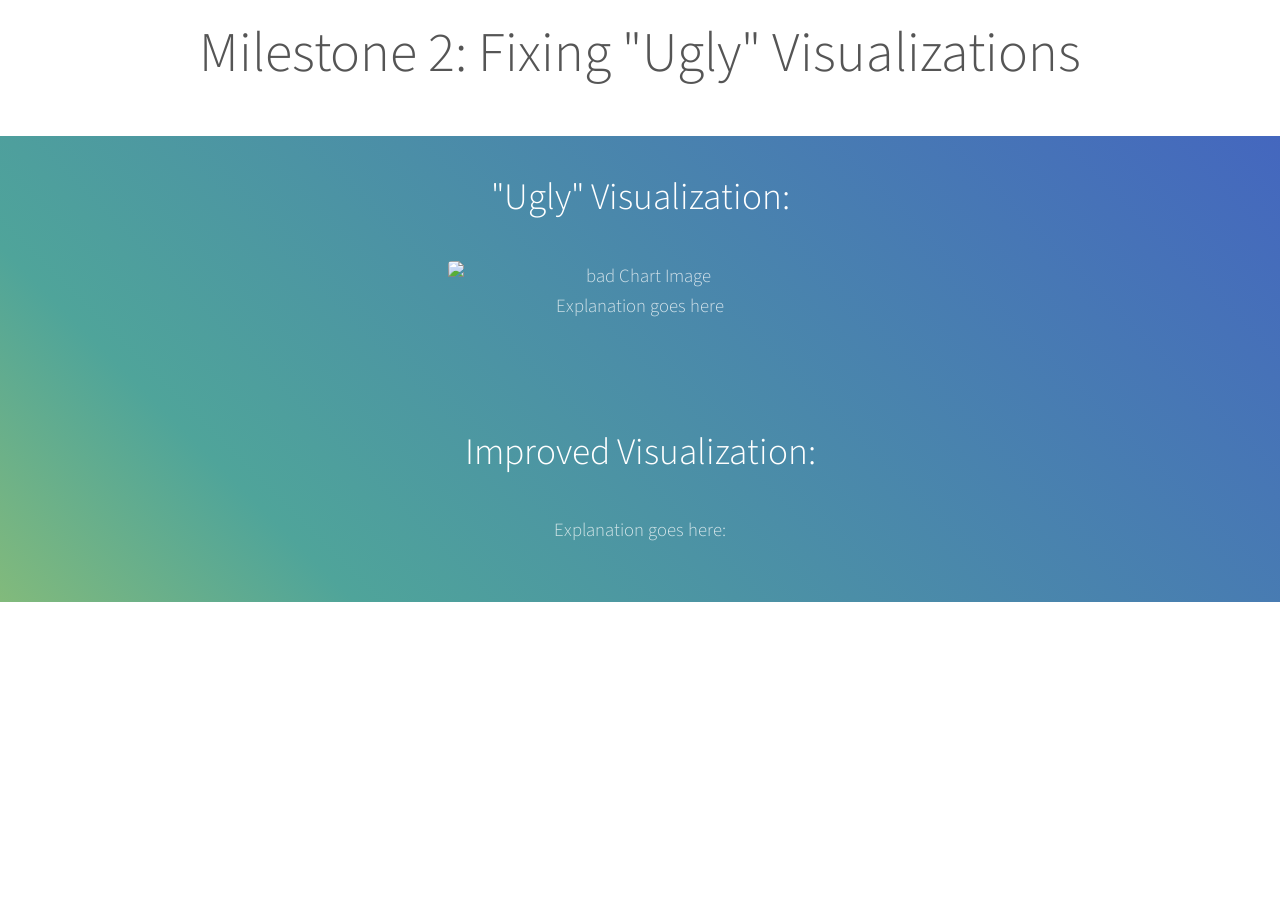
==== commit ee43c22d: "Update fixedVisualizations.html" ====
--- a/fixedVisualizations.html
+++ b/fixedVisualizations.html
@@ -35,12 +35,10 @@
 			<div class="chart-section chart-card">
 				<h2>"Ugly" Visualization: </h2>
 					<img src="images/badChart.png" alt="bad Chart Image" class="image fit" style="display:block; margin:0 auto; width:30%;">
-			
+				<p>Explanation goes here</p>
 		
 				<!-- Explanation -->
 				<div class="analysis-text">
-					<p>Explanation goes here</p>
-					<p><br /></p>
 					<p><br /></p>
 					<h2>Improved Visualization: </h2>
 						<div style="width: 100%; max-width: 700px; margin: 0 auto;"><div id="fixedVisualization"></div></div>
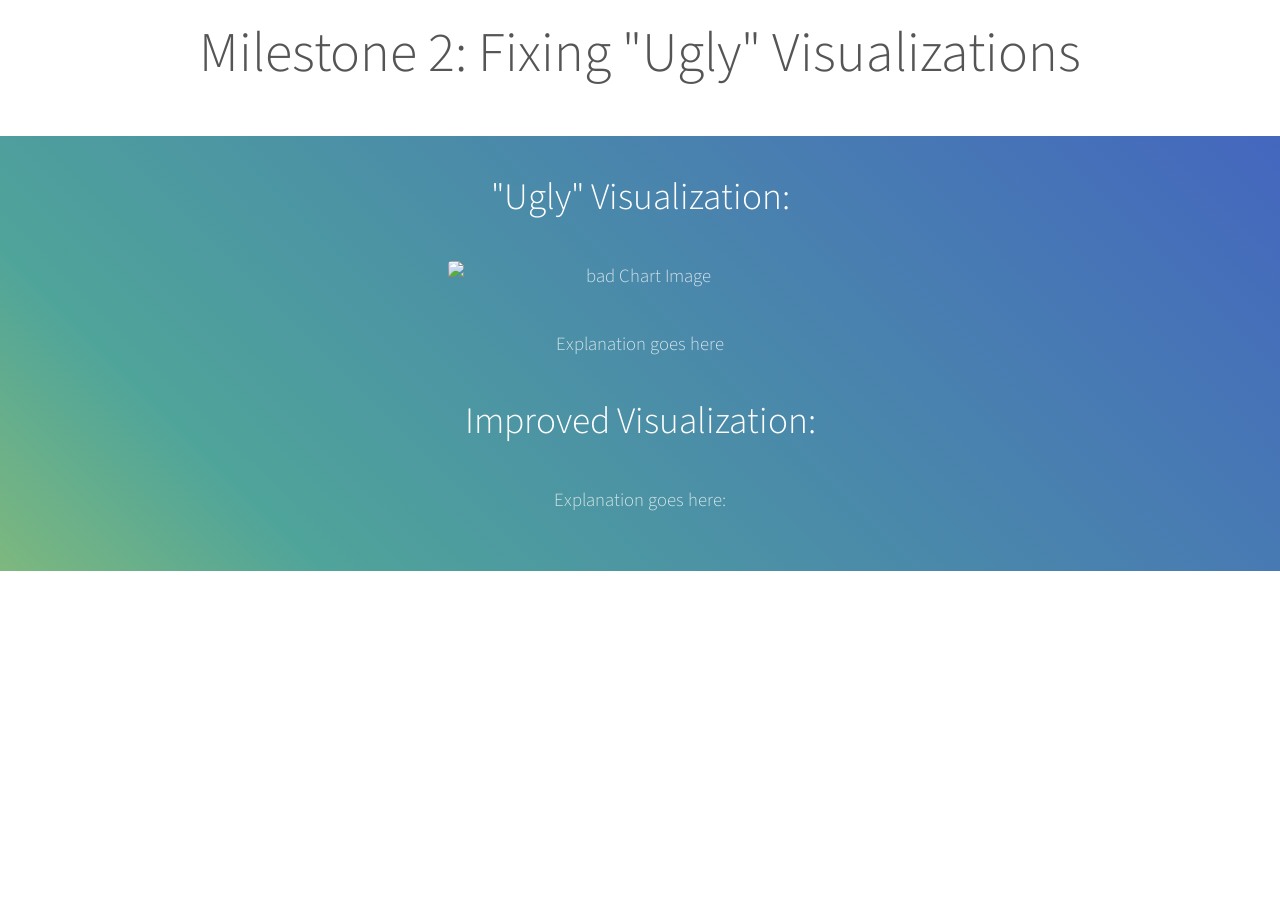
==== commit f02c0237: "Update fixedVisualizations.html" ====
--- a/fixedVisualizations.html
+++ b/fixedVisualizations.html
@@ -35,11 +35,12 @@
 			<div class="chart-section chart-card">
 				<h2>"Ugly" Visualization: </h2>
 					<img src="images/badChart.png" alt="bad Chart Image" class="image fit" style="display:block; margin:0 auto; width:30%;">
+				<p></p>
 				<p>Explanation goes here</p>
 		
 				<!-- Explanation -->
 				<div class="analysis-text">
-					<p><br /></p>
+					<p></p>
 					<h2>Improved Visualization: </h2>
 						<div style="width: 100%; max-width: 700px; margin: 0 auto;"><div id="fixedVisualization"></div></div>
 						</div>
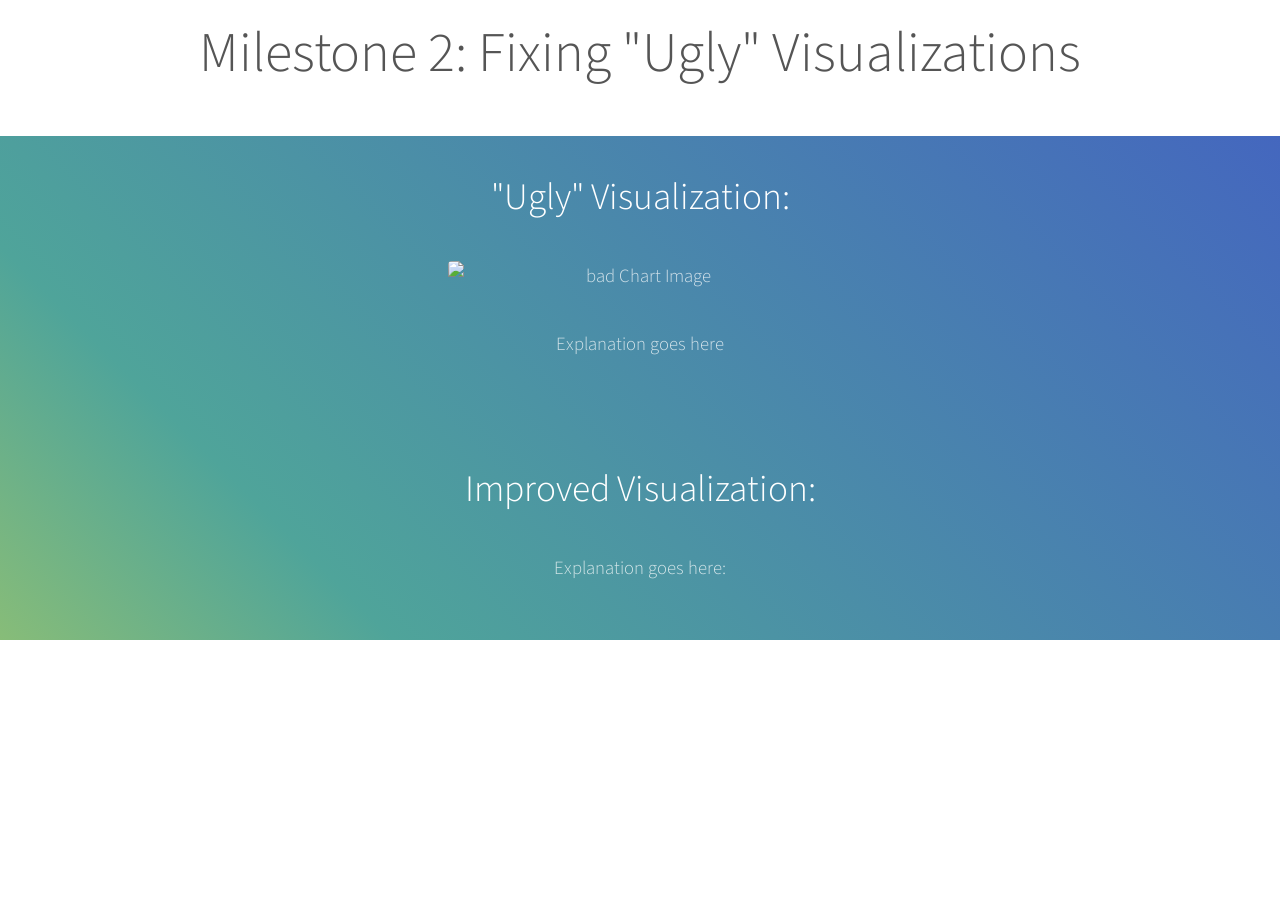
==== commit b33e1938: "Update fixedVisualizations.html" ====
--- a/fixedVisualizations.html
+++ b/fixedVisualizations.html
@@ -40,7 +40,7 @@
 		
 				<!-- Explanation -->
 				<div class="analysis-text">
-					<p></p>
+					<p><br></p>
 					<h2>Improved Visualization: </h2>
 						<div style="width: 100%; max-width: 700px; margin: 0 auto;"><div id="fixedVisualization"></div></div>
 						</div>
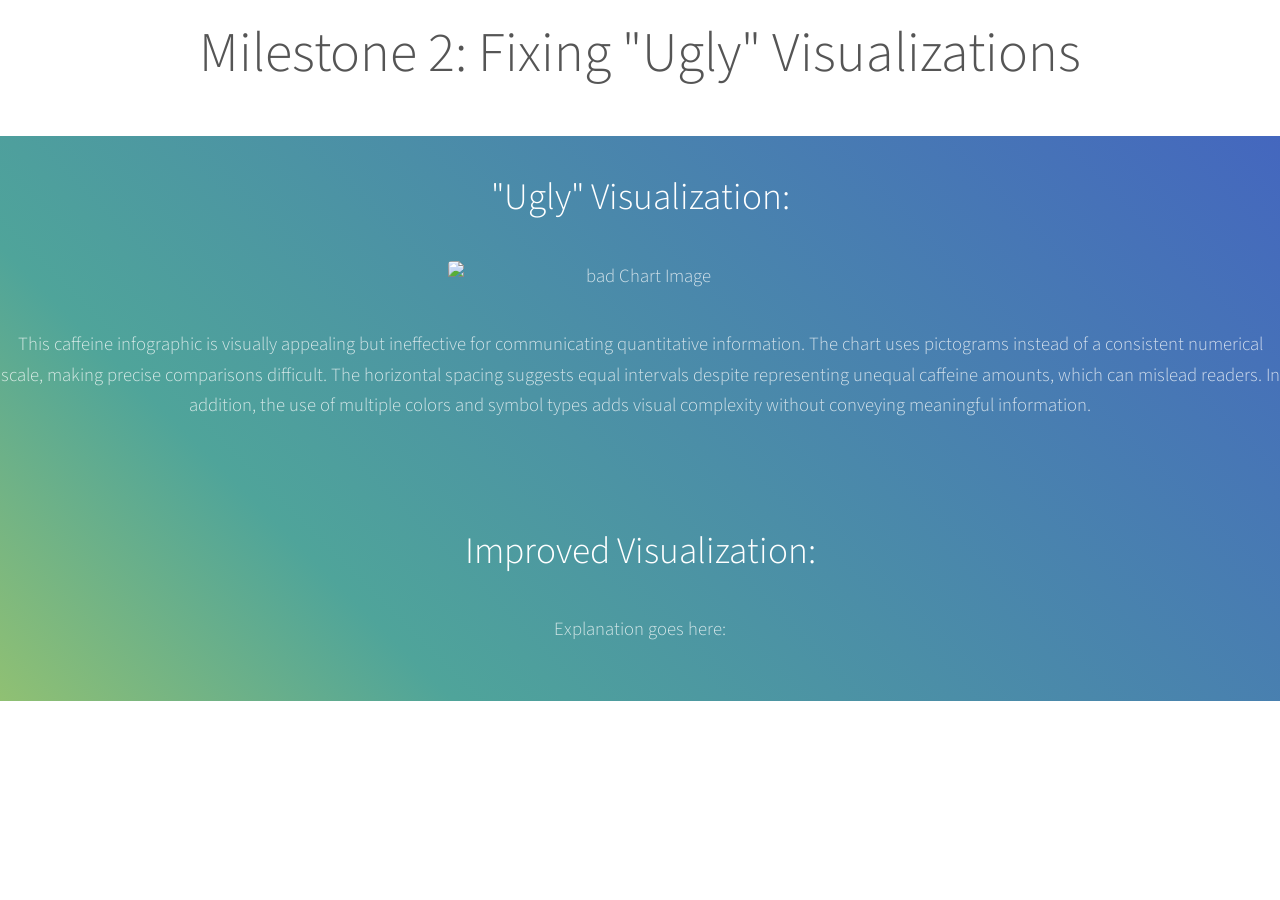
==== commit 07833325: "Update fixedVisualizations.html" ====
--- a/fixedVisualizations.html
+++ b/fixedVisualizations.html
@@ -36,7 +36,11 @@
 				<h2>"Ugly" Visualization: </h2>
 					<img src="images/badChart.png" alt="bad Chart Image" class="image fit" style="display:block; margin:0 auto; width:30%;">
 				<p></p>
-				<p>Explanation goes here</p>
+				<p>This caffeine infographic is visually appealing but ineffective for communicating quantitative information. 
+					The chart uses pictograms instead of a consistent numerical scale, making precise comparisons difficult. 
+					The horizontal spacing suggests equal intervals despite representing unequal caffeine amounts, which can 
+					mislead readers. In addition, the use of multiple colors and symbol types adds visual complexity without 
+					conveying meaningful information. </p>
 		
 				<!-- Explanation -->
 				<div class="analysis-text">
--- a/assets/css/main.css
+++ b/assets/css/main.css
@@ -127,20 +127,42 @@
 	margin-bottom: 2rem;
 }
 
-.hover-image {
-    transition: transform 0.3s ease;
+
+.image.fit img {
+    border-radius: 12px;
+
+    transition:
+        transform 0.3s ease,
+        box-shadow 0.3s ease;
 }
 
-.hover-image:hover {
-    transform: scale(1.05);
+.image.fit img:hover {
+    transform: translateY(-5px) scale(1.02);
+
+    box-shadow:
+        0 10px 25px rgba(0,0,0,0.15);
 }
+
 
 .milestone-intro header.major:after {
     display: none;
 }
 
 #portfolio {
-    padding-top: 1em;
+    padding-top: 2em;
+}
+
+.content-wrapper {
+    background:
+        linear-gradient(
+            135deg,
+            rgba(70,134,160,.08),
+            rgba(87,117,229,.08)
+        );
+
+    border-radius: 20px;
+    margin: 1rem auto;
+    padding: 4rem;
 }
 
 
@@ -2912,6 +2934,10 @@
 			background: #fff;
 		}
 
+		.main.style3 {
+			background: #f8f8f8;
+		}
+
 		.main.style2 {
 			background-color: #333;
 			color: rgba(255, 255, 255, 0.75);
@@ -2999,6 +3025,8 @@
 			.main.style2 .icon.major {
 				color: #ffffff;
 			}
+
+
 
 /* Header */
 
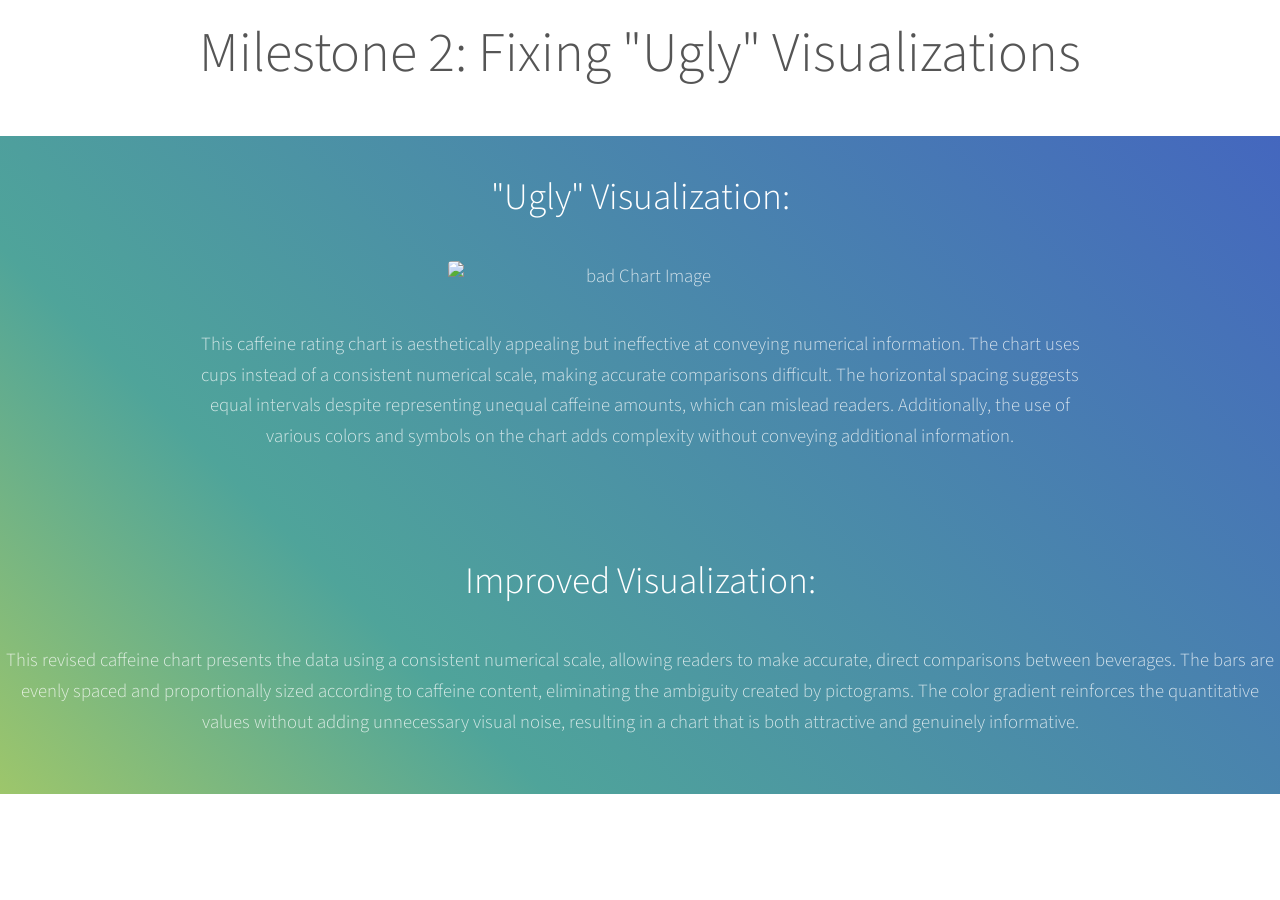
==== commit d6e14fdc: "Update fixedVisualizations.html" ====
--- a/fixedVisualizations.html
+++ b/fixedVisualizations.html
@@ -36,19 +36,24 @@
 				<h2>"Ugly" Visualization: </h2>
 					<img src="images/badChart.png" alt="bad Chart Image" class="image fit" style="display:block; margin:0 auto; width:30%;">
 				<p></p>
-				<p>This caffeine infographic is visually appealing but ineffective for communicating quantitative information. 
-					The chart uses pictograms instead of a consistent numerical scale, making precise comparisons difficult. 
+				<div class="analysis-text">
+				<p>This caffeine rating chart is aesthetically appealing but ineffective at conveying numerical information. 
+					The chart uses cups instead of a consistent numerical scale, making accurate comparisons difficult. 
 					The horizontal spacing suggests equal intervals despite representing unequal caffeine amounts, which can 
-					mislead readers. In addition, the use of multiple colors and symbol types adds visual complexity without 
-					conveying meaningful information. </p>
-		
+					mislead readers. Additionally, the use of various colors and symbols on the chart adds complexity without 
+					conveying additional information. </p>
+				</div>
 				<!-- Explanation -->
 				<div class="analysis-text">
 					<p><br></p>
 					<h2>Improved Visualization: </h2>
 						<div style="width: 100%; max-width: 700px; margin: 0 auto;"><div id="fixedVisualization"></div></div>
 						</div>
-					<p>Explanation goes here: </p>
+					<p>This revised caffeine chart presents the data using a consistent numerical scale, allowing readers to make accurate,
+						direct comparisons between beverages. The bars are evenly spaced and proportionally sized according to caffeine 
+						content, eliminating the ambiguity created by pictograms. The color gradient reinforces the quantitative values 
+						without adding unnecessary visual noise, resulting in a chart that is both attractive and genuinely informative. 
+					</p>
 				</div>
 			</div>
 	
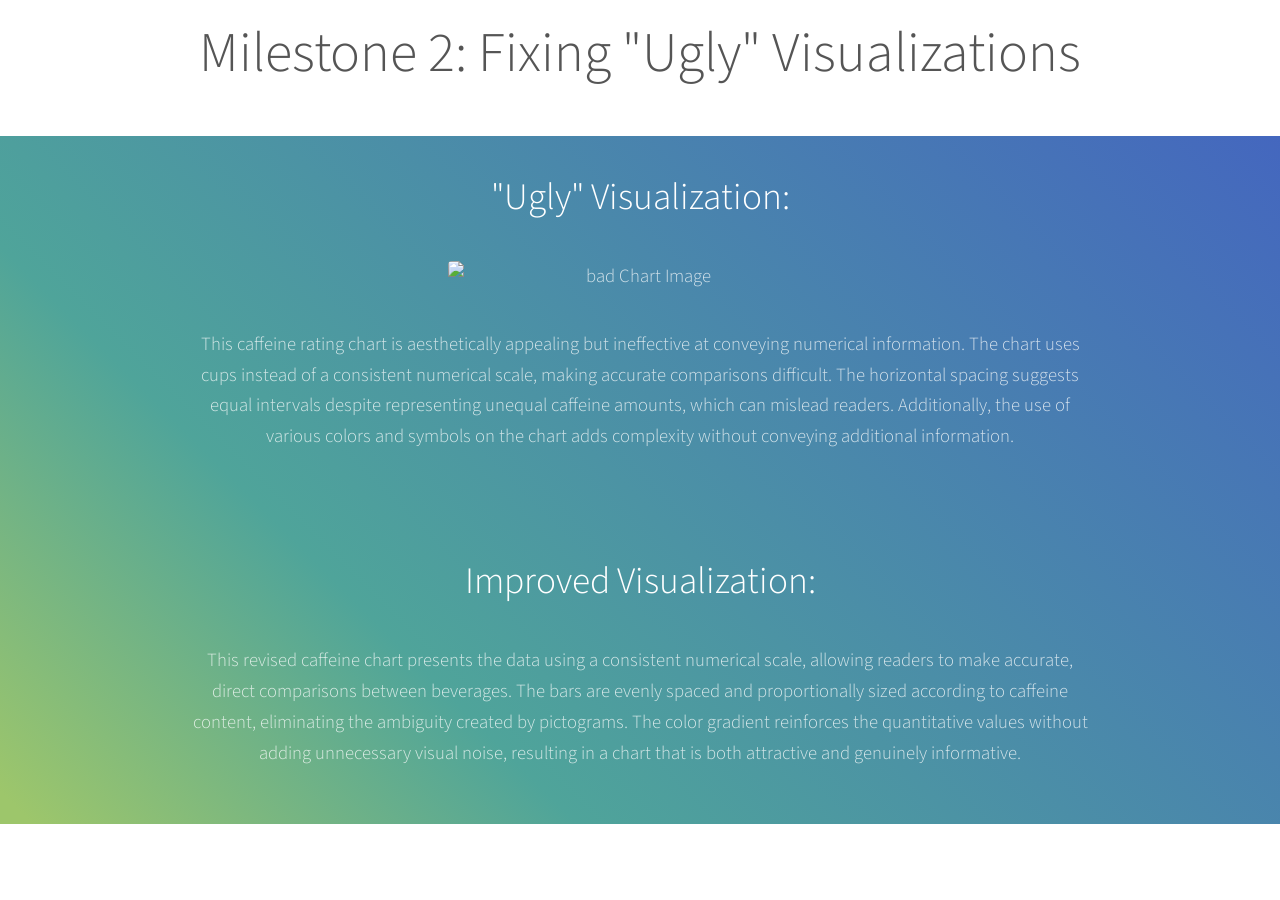
==== commit b4478292: "Update fixedVisualizations.html" ====
--- a/fixedVisualizations.html
+++ b/fixedVisualizations.html
@@ -37,10 +37,10 @@
 					<img src="images/badChart.png" alt="bad Chart Image" class="image fit" style="display:block; margin:0 auto; width:30%;">
 				<p></p>
 				<div class="analysis-text">
-				<p>This caffeine rating chart is aesthetically appealing but ineffective at conveying numerical information. 
-					The chart uses cups instead of a consistent numerical scale, making accurate comparisons difficult. 
-					The horizontal spacing suggests equal intervals despite representing unequal caffeine amounts, which can 
-					mislead readers. Additionally, the use of various colors and symbols on the chart adds complexity without 
+				<p>This caffeine rating chart is aesthetically appealing but ineffective at conveying numerical information.
+					The chart uses cups instead of a consistent numerical scale, making accurate comparisons difficult.
+					The horizontal spacing suggests equal intervals despite representing unequal caffeine amounts, which can
+					mislead readers. Additionally, the use of various colors and symbols on the chart adds complexity without
 					conveying additional information. </p>
 				</div>
 				<!-- Explanation -->
@@ -49,11 +49,13 @@
 					<h2>Improved Visualization: </h2>
 						<div style="width: 100%; max-width: 700px; margin: 0 auto;"><div id="fixedVisualization"></div></div>
 						</div>
+				<div class="analysis-text">
 					<p>This revised caffeine chart presents the data using a consistent numerical scale, allowing readers to make accurate,
-						direct comparisons between beverages. The bars are evenly spaced and proportionally sized according to caffeine 
-						content, eliminating the ambiguity created by pictograms. The color gradient reinforces the quantitative values 
+						direct comparisons between beverages. The bars are evenly spaced and proportionally sized according to caffeine
+						content, eliminating the ambiguity created by pictograms. The color gradient reinforces the quantitative values
 						without adding unnecessary visual noise, resulting in a chart that is both attractive and genuinely informative. 
 					</p>
+				</div>
 				</div>
 			</div>
 	
